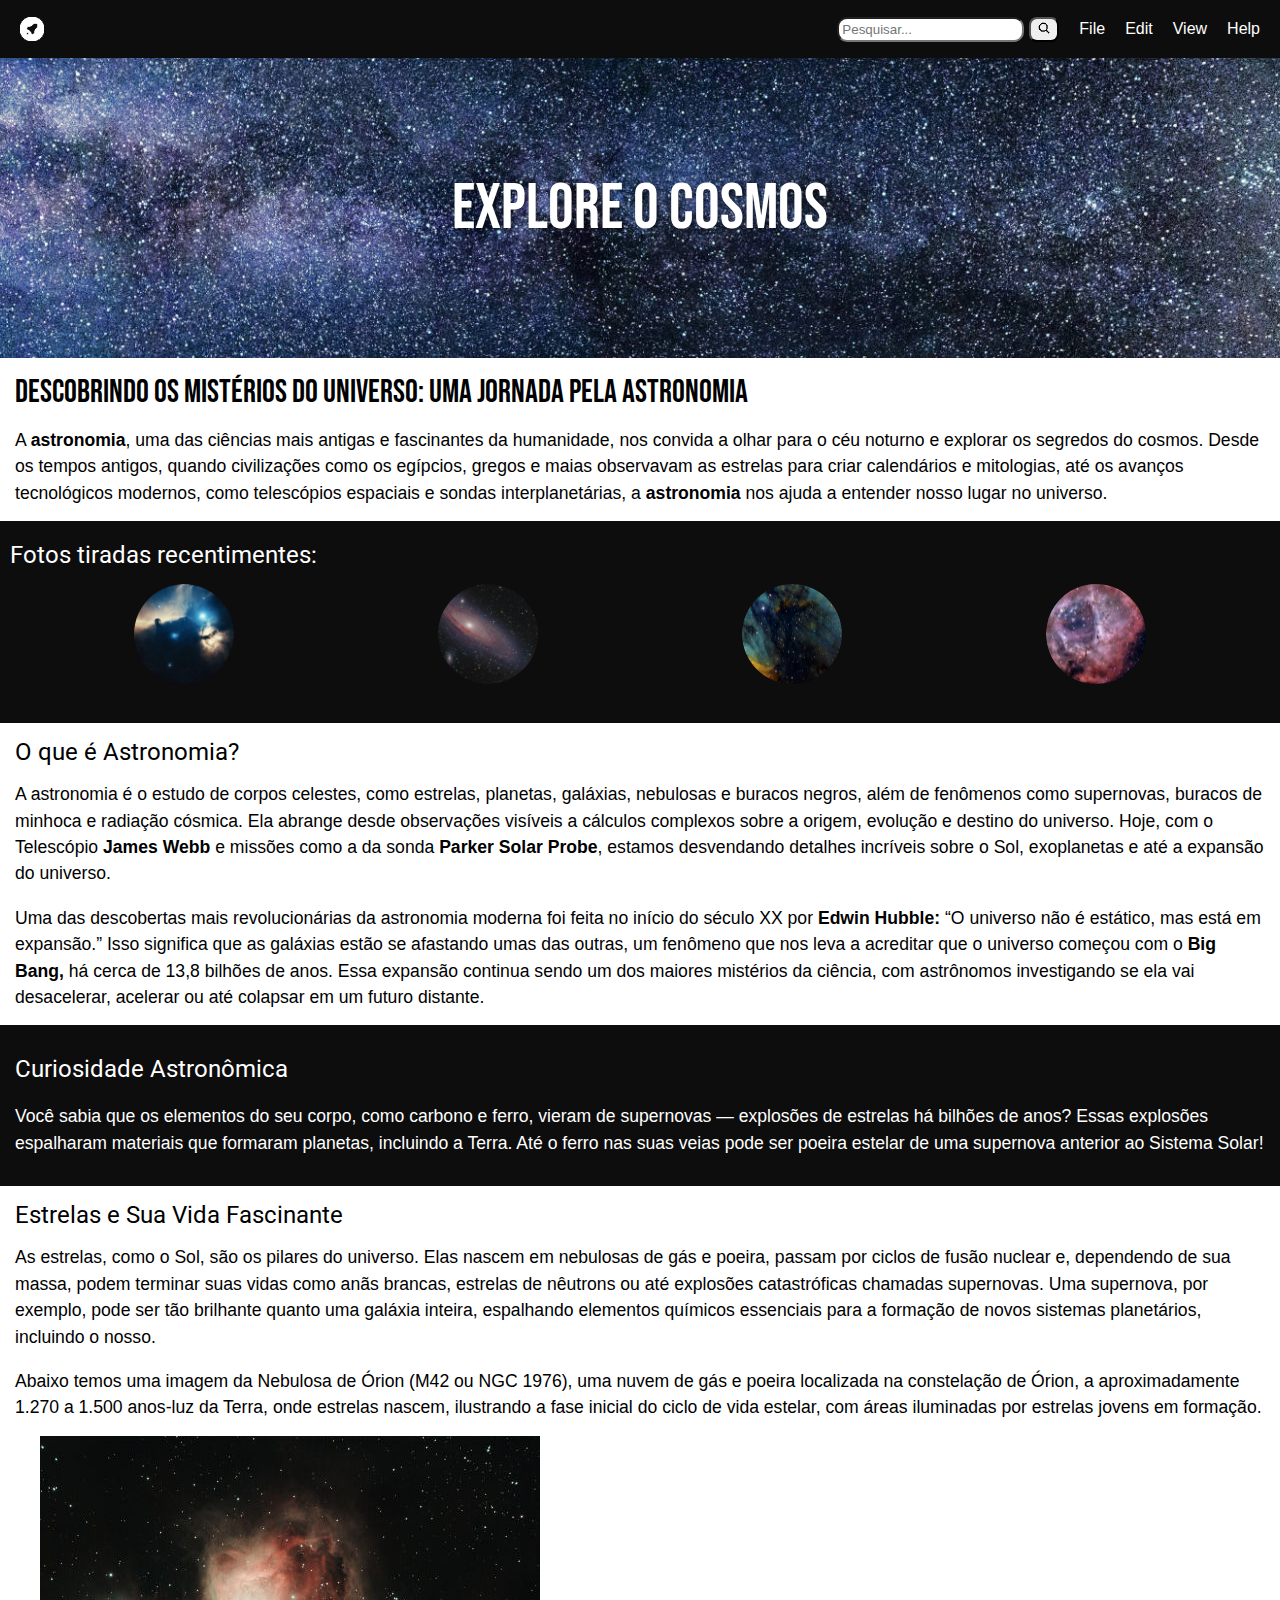
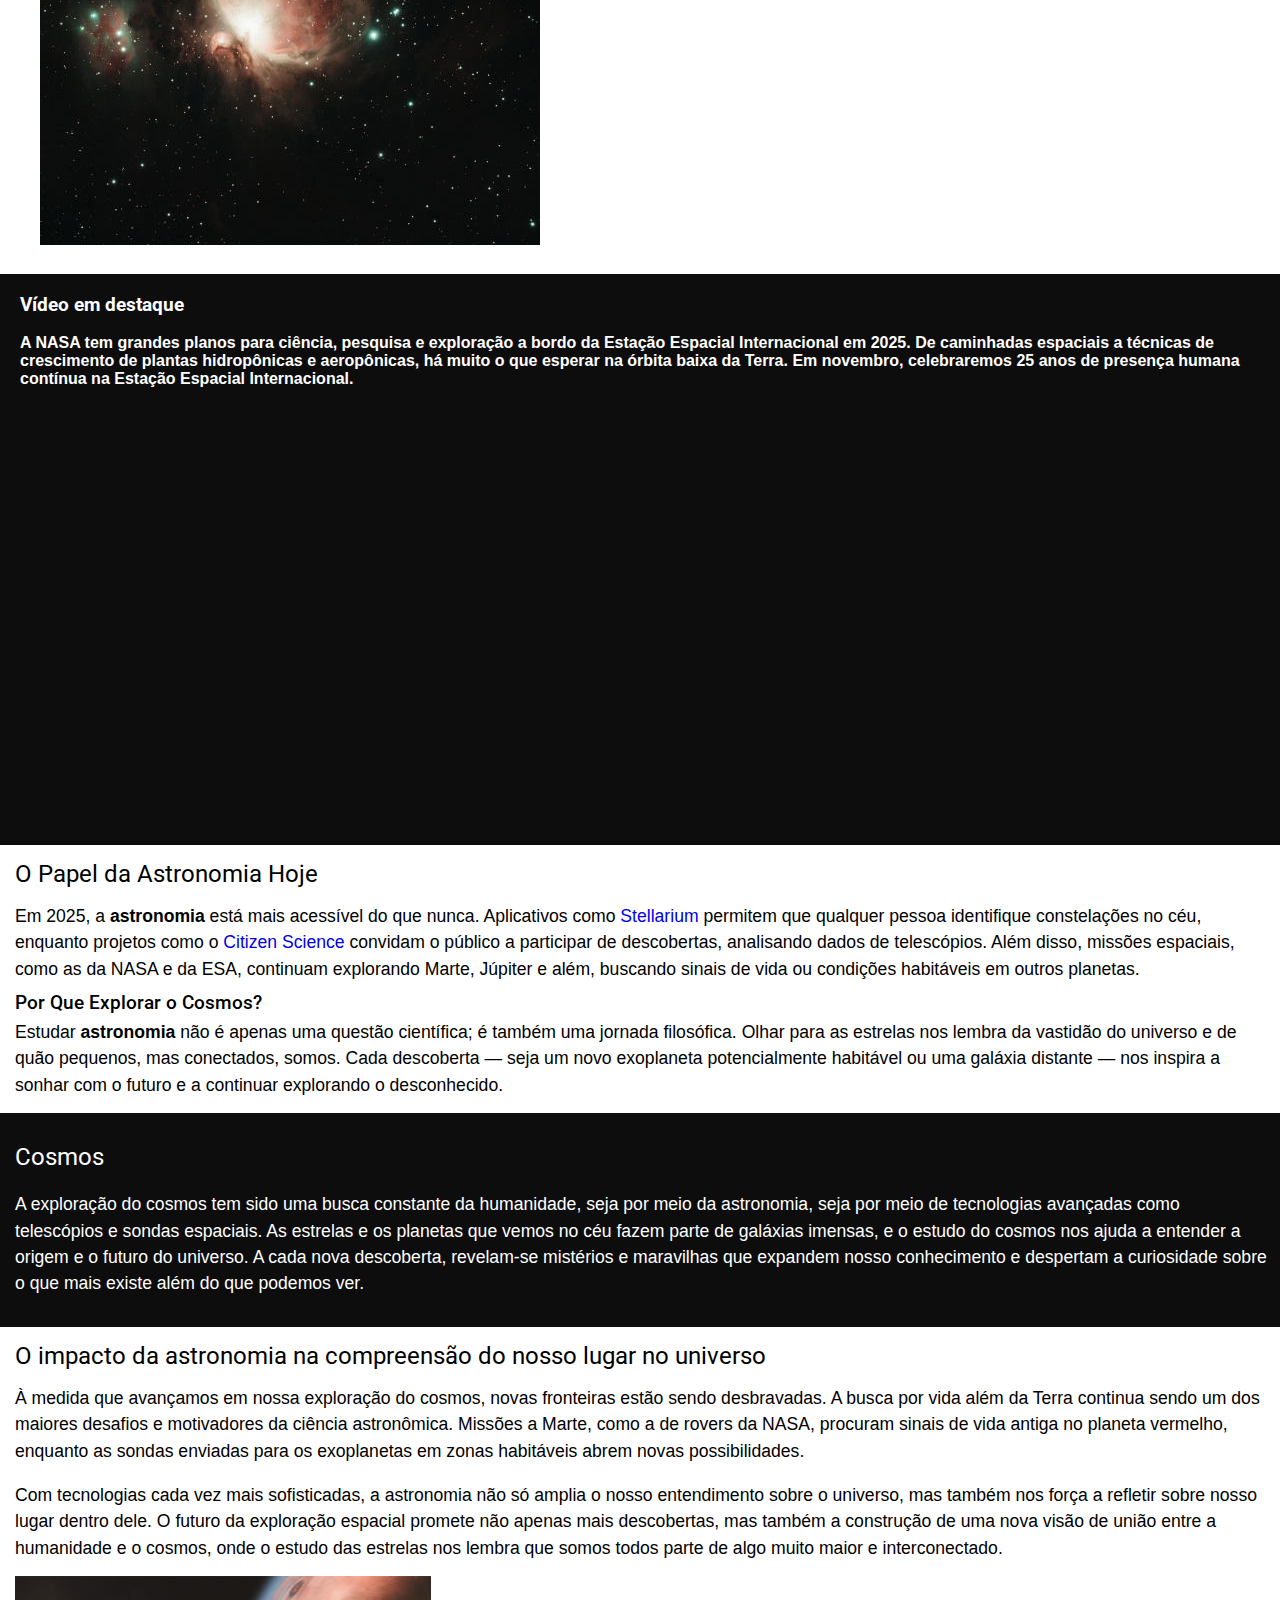
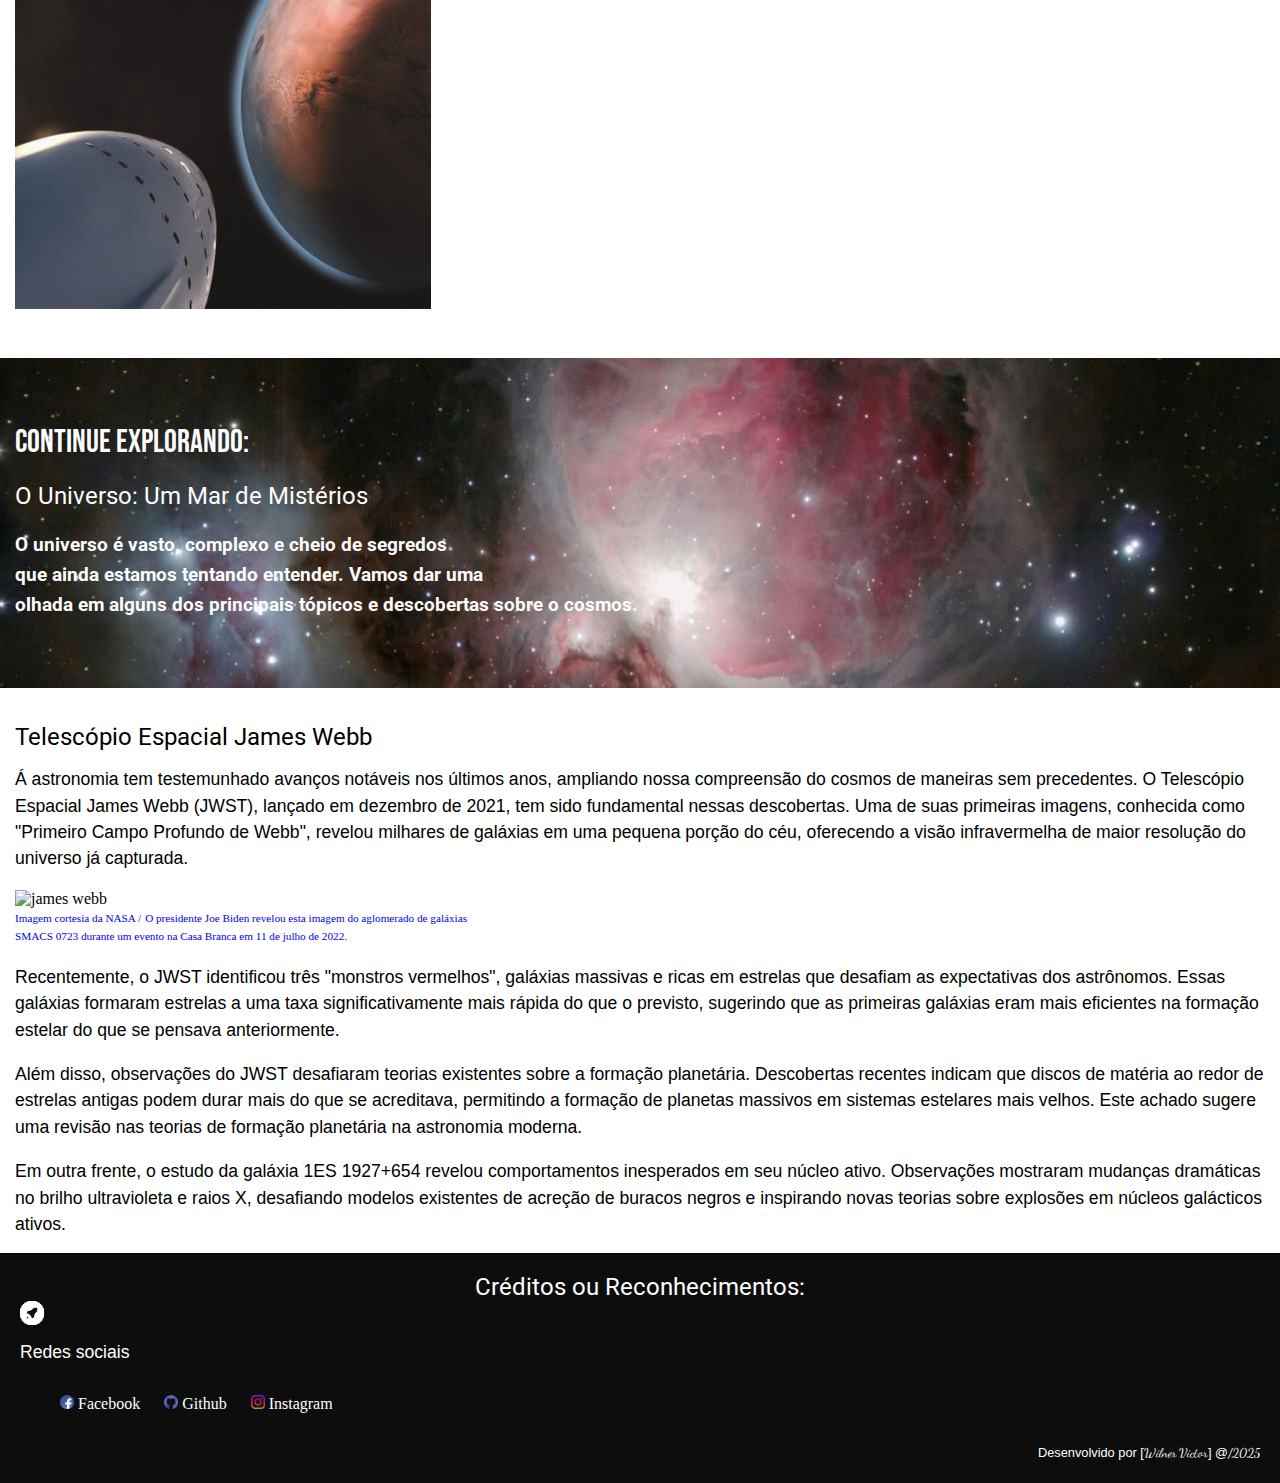
==== Cosmic-Spectra/index.html @ 5c3072c6 "Initial commit" ====
<!DOCTYPE html>
<html lang="pt-br">
<head>
    <meta charset="UTF-8">
    <meta name="viewport" content="width=device-width, initial-scale=1.0">
    <link rel="stylesheet" href="src/style.css">
    <link rel="shortcut icon" href="src/imagem/favicon.ico" type="image/x-icon">
    <title>Cosmic Spectra</title>
</head>
<body>
    <header>
        <nav> 
                <img src="src/imagem/iconer.png" alt="logo" width="24px">
                <div class="nav-items">
                    <input type="text" name="text1" id="text1" placeholder="Pesquisar..."> <button type="button" id="botao1"><img src="src/imagem/lupa.png" alt="Pesquisar" width="12px"></button>
                    <a class="aa1" href="#">File</a>
                    <a class="aa2" href="#">Edit</a>
                    <a class="aa3" href="#">View</a>
                    <a class="aa5" href="#">Help</a>
                </div>
            
        </nav>
    </header>
    <main>
       <div class="hero">
        <h1>Explore o Cosmos</h1>
       </div>
        <section>
            <article class="artigo1">
                <h1>Descobrindo os Mistérios do Universo: Uma Jornada pela Astronomia</h1>
                <p>A <strong><span title="Ciência que estuda os corpos celestes e os fenômenos do Universo">astronomia</span></strong>, uma das ciências mais antigas e fascinantes da humanidade, nos convida a olhar para o céu noturno e explorar os segredos do cosmos. Desde os tempos antigos, quando civilizações como os egípcios, gregos e maias observavam as estrelas para criar calendários e mitologias, até os avanços tecnológicos modernos, como telescópios espaciais e sondas interplanetárias, a <strong><span title="Ciência que estuda os corpos celestes e os fenômenos do Universo">astronomia</span></strong> nos ajuda a entender nosso lugar no universo.</p>
            </article>
        </section>
        <div class="container">
            <h2>Fotos tiradas recentimentes:</h2>
            <div id="b1"><p>IC 434</p></div>
            <div id="b2"><p>M31</p></div>
            <div id="b3"><p>M42</p></div>
            <div id="b4"><p>NGC2237</p></div>
        </div>
        <section>
            <article class="artigo2">
                <h2>O que é Astronomia?</h2>
                <p>A astronomia é o estudo de corpos celestes, como estrelas, planetas, galáxias, nebulosas e buracos negros, além de fenômenos como supernovas, buracos de minhoca e radiação cósmica. Ela abrange desde observações visíveis a cálculos complexos sobre a origem, evolução e destino do universo. Hoje, com o Telescópio <strong><span title="Telescópio espacial desenvolvido em conjunto pela NASA, a ESA e a CSA">James Webb</span></strong> e missões como a da sonda <strong><span title="É uma sonda espacial desenvolvida pela NASA cujo objetivo é orbitar o Sol, passando através de sua corona.">Parker Solar Probe</span></strong>, estamos desvendando detalhes incríveis sobre o Sol, exoplanetas e até a expansão do universo.</p> <br>
                <p>Uma das descobertas mais revolucionárias da astronomia moderna foi feita no início do século XX por <strong><span title="Edwin Powell Hubble foi um astrônomo norte-americano.">Edwin Hubble:</span> </strong><q>O universo não é estático, mas está em expansão.</q> Isso significa que as galáxias estão se afastando umas das outras, um fenômeno que nos leva a acreditar que o universo começou com o<strong> <span title="Teoria que explica a origem do Universo a partir da expansão de uma partícula muito quente e densa.">Big Bang,</span></strong> há cerca de 13,8 bilhões de anos. Essa expansão continua sendo um dos maiores mistérios da ciência, com astrônomos investigando se ela vai desacelerar, acelerar ou até colapsar em um futuro distante.</p>
            </article>
        </section>
        <aside>
            <h2>Curiosidade Astronômica</h2>
            <p>Você sabia que os elementos do seu corpo, como carbono e ferro, vieram de supernovas — explosões de estrelas há bilhões de anos? Essas explosões espalharam materiais que formaram planetas, incluindo a Terra. Até o ferro nas suas veias pode ser poeira estelar de uma supernova anterior ao Sistema Solar!</p>
        </aside>
        <section>
            <article class="artigo3">
               <h2>Estrelas e Sua Vida Fascinante</h2>
               <p>As estrelas, como o Sol, são os pilares do universo. Elas nascem em nebulosas de gás e poeira, passam por ciclos de fusão nuclear e, dependendo de sua massa, podem terminar suas vidas como anãs brancas, estrelas de nêutrons ou até explosões catastróficas chamadas supernovas. Uma supernova, por exemplo, pode ser tão brilhante quanto uma galáxia inteira, espalhando elementos químicos essenciais para a formação de novos sistemas planetários, incluindo o nosso.</p> <br>
               <p>Abaixo temos uma imagem da Nebulosa de Órion (M42 ou NGC 1976), uma nuvem de gás e poeira localizada na constelação de Órion, a aproximadamente 1.270 a 1.500 anos-luz da Terra, onde estrelas nascem, ilustrando a fase inicial do ciclo de vida estelar, com áreas iluminadas por estrelas jovens em formação.</p>
            </article>
        </section>
            <picture>
                <source media="(max-width:1080px)" srcset="src/imagem/nebulosa300m42.jpg">
                <img id="m42" onmouseenter="entrou1()" onmouseout="saiu1()" src="src/imagem/nebulosa500m42.jpg" alt="M42">
            </picture>
        <div id="container1">
            <h3>Vídeo em destaque</h3> <br>
            <h4>A NASA tem grandes planos para ciência, pesquisa e exploração a bordo da Estação Espacial Internacional em 2025. De caminhadas espaciais a técnicas de crescimento de plantas hidropônicas e aeropônicas, há muito o que esperar na órbita baixa da Terra. Em novembro, celebraremos 25 anos de presença humana contínua na Estação Espacial Internacional.</h4> <br>
            <iframe width="100%" height="415" src="https://www.youtube.com/embed/WGIpI4Eh8VI?si=bRJ4K1_Tmjzm4R0h" title="YouTube video player" frameborder="0" allow="accelerometer; autoplay; clipboard-write; encrypted-media; gyroscope; picture-in-picture; web-share" referrerpolicy="strict-origin-when-cross-origin" allowfullscreen></iframe>
        </div>
        <section>
             <article class="artigo4">
                <h2>O Papel da Astronomia Hoje</h2>
                <p>Em 2025, a <strong><span title="Ciência que estuda os corpos celestes e os fenômenos do Universo">astronomia</span></strong> está mais acessível do que nunca. Aplicativos como <a href="https://play.google.com/store/apps/details?id=com.noctuasoftware.stellarium_free&pcampaignid=web_share" target="_blank" rel="noopener noreferrer">Stellarium</a> permitem que qualquer pessoa identifique constelações no céu, enquanto projetos como o <a href="https://play.google.com/store/apps/details?id=nz.co.niwa.citizenscience&pcampaignid=web_share" target="_blank" rel="noopener noreferrer">Citizen Science</a> convidam o público a participar de descobertas, analisando dados de telescópios. Além disso, missões espaciais, como as da NASA e da ESA, continuam explorando Marte, Júpiter e além, buscando sinais de vida ou condições habitáveis em outros planetas.</p>
                <h3 >Por Que Explorar o Cosmos?</h3>
                <p>Estudar <strong><span title="Ciência que estuda os corpos celestes e os fenômenos do Universo">astronomia</span></strong> não é apenas uma questão científica; é também uma jornada filosófica. Olhar para as estrelas nos lembra da vastidão do universo e de quão pequenos, mas conectados, somos. Cada descoberta — seja um novo exoplaneta potencialmente habitável ou uma galáxia distante — nos inspira a sonhar com o futuro e a continuar explorando o desconhecido.</p>
             </article>
        </section>
        <aside>
            <h2>Cosmos </h2>
            <p>A exploração do cosmos tem sido uma busca constante da humanidade, seja por meio da astronomia, seja por meio de tecnologias avançadas como telescópios e sondas espaciais. As estrelas e os planetas que vemos no céu fazem parte de galáxias imensas, e o estudo do cosmos nos ajuda a entender a origem e o futuro do universo. A cada nova descoberta, revelam-se mistérios e maravilhas que expandem nosso conhecimento e despertam a curiosidade sobre o que mais existe além do que podemos ver.</p>
        </aside>
        <section>
            <article class="artigo5">
                <h2>O impacto da astronomia na compreensão do nosso lugar no universo</h2>
                <p>À medida que avançamos em nossa exploração do cosmos, novas fronteiras estão sendo desbravadas. A busca por vida além da Terra continua sendo um dos maiores desafios e motivadores da ciência astronômica. Missões a Marte, como a de rovers da NASA, procuram sinais de vida antiga no planeta vermelho, enquanto as sondas enviadas para os exoplanetas em zonas habitáveis abrem novas possibilidades.</p> <br>
                <p>Com tecnologias cada vez mais sofisticadas, a astronomia não só amplia o nosso entendimento sobre o universo, mas também nos força a refletir sobre nosso lugar dentro dele. O futuro da exploração espacial promete não apenas mais descobertas, mas também a construção de uma nova visão de união entre a humanidade e o cosmos, onde o estudo das estrelas nos lembra que somos todos parte de algo muito maior e interconectado.</p>
            </article>
        </section>
        <img id="marte" onmouseenter="entrou()" onmouseout="saiu()" src="src/imagem/marte1.jpg" alt="marte"> 
        <div class="hero1">
            <h1>Continue explorando:</h1>
            <h2>O Universo: Um Mar de Mistérios</h2>
            <h3>O universo é vasto, complexo e cheio de segredos<br> que ainda estamos tentando entender. Vamos dar uma <br> olhada em alguns dos principais tópicos e descobertas sobre o cosmos.</h3>
           </div>
           <section>
             <article class="artigo6">
              <h2>Telescópio Espacial James Webb</h2>
              <p> Á astronomia tem testemunhado avanços notáveis nos últimos anos, ampliando nossa compreensão do cosmos de maneiras sem precedentes. O Telescópio Espacial James Webb (JWST), lançado em dezembro de 2021, tem sido fundamental nessas descobertas. Uma de suas primeiras imagens, conhecida como "Primeiro Campo Profundo de Webb", revelou milhares de galáxias em uma pequena porção do céu, oferecendo a visão infravermelha de maior resolução do universo já capturada.</p> <br>
             <img id="james" onmouseenter="entrou2()" onmouseout="saiu2()" src="https://www.nasa.gov/wp-content/uploads/2023/03/otis_to_iis-1.jpg" alt="james webb" width="500px" height="300px"> <br> 
             <a class="linasa" href="https://www.nasa.gov/image-article/james-webb-space-telescope-mirror-seen-full-bloom/" target="_blank" rel="noopener noreferrer" >Imagem cortesia da NASA /</a> <a class="linasa" href="https://www.nasa.gov/image-article/webbs-first-deep-field/" target="_blank" rel="noopener noreferrer">O presidente Joe Biden revelou esta imagem do aglomerado de galáxias <br> SMACS 0723 durante um evento na Casa Branca em 11 de julho de 2022.</a>

              <p id="pnasa">Recentemente, o JWST identificou três "monstros vermelhos", galáxias massivas e ricas em estrelas que desafiam as expectativas dos astrônomos. Essas galáxias formaram estrelas a uma taxa significativamente mais rápida do que o previsto, sugerindo que as primeiras galáxias eram mais eficientes na formação estelar do que se pensava anteriormente. </p> <br>

              <p>Além disso, observações do JWST desafiaram teorias existentes sobre a formação planetária. Descobertas recentes indicam que discos de matéria ao redor de estrelas antigas podem durar mais do que se acreditava, permitindo a formação de planetas massivos em sistemas estelares mais velhos. Este achado sugere uma revisão nas teorias de formação planetária na astronomia moderna. 
            </p> <br>

            <p>Em outra frente, o estudo da galáxia 1ES 1927+654 revelou comportamentos inesperados em seu núcleo ativo. Observações mostraram mudanças dramáticas no brilho ultravioleta e raios X, desafiando modelos existentes de acreção de buracos negros e inspirando novas teorias sobre explosões em núcleos galácticos ativos.</p>
             </article>
           </section>
           
    </main>
    <footer>
        <h2 id="creditos">Créditos ou Reconhecimentos:</h2>
        <img src="src/imagem/iconer.png" alt="logo" width="24px">
             
            <p>Redes sociais</p>
            <div class="social-media">
                <a class="aa6" href="https://www.facebook.com/wilner.victor.3" target="_blank" rel="noopener noreferrer"><img src="src/imagem/facebook.png" width="14px"> Facebook</a>
                <a class="aa7" href="https://github.com/wilnervictor" target="_blank" rel="noopener noreferrer"><img src="src/imagem/github.png" width="14px"> Github</a>
                <a class="aa8" href="https://www.instagram.com/wilner.victor.3/?utm_source=qr&igsh=ZGF5OTBsaWVhOGdj#" target="_blank" rel="noopener noreferrer"><img src="src/imagem/instagram.png" width="14px"> Instagram</a>
            </div>
            <p class="wilner">Desenvolvido por [<span class="wilner1">Wilner Victor</span>] @<span class="wilner1">/2025</span></p>
        
    </footer>
    <script src="src/logica.js"></script>
</body>
</html>
---- Cosmic-Spectra/src/style.css ----
@charset "utf-8";
@import url('https://fonts.googleapis.com/css2?family=Bebas+Neue&display=swap');
@import url('https://fonts.googleapis.com/css2?family=Roboto:ital,wght@0,100..900;1,100..900&display=swap');
@import url('https://fonts.googleapis.com/css2?family=Dancing+Script:wght@400..700&display=swap');
*{
    margin: 0px;
}
:root{
    --cor1: #0D0D0D;
    --cor2: #141A26;    
    --cor3: #2E3D59;
    --cor4: #8679D9;
    --cor5: #5833A6;


    --fonte-padrao: Arial, Verdana, Helvetica, sans-serif;
    --fonte-destaque: "Bebas Neue", serif;
    --fonte-secudaria: "Roboto", serif;
    --fonte-nome: "Dancing Script", cursive;
}
nav{
    background-color:var(--cor1);
    padding: 10px;
    display: flex;
    align-items: center;
    font-family: var(--fonte-padrao);
    
}
.nav-items {
    display: flex;
    align-items: center;
    margin-left: auto; /* Move os itens para a esquerda */

}
.nav-items > a{
    color: white;
    padding: 10px;
    text-decoration: none;
}
#text1{
    border-radius: 10px;
    padding: 3px;
    margin-right: 5px;
}
#botao1{
    border-radius: 8px;
    margin-right: 10px;
    padding: 3px;
    width: 30px;
}
#text1:hover{
    background-color: #c9c7c7;
}
#botao1:hover{
    background-color: #c9c7c7;
}
.aa1:hover, .aa2:hover, .aa3:hover, .aa5:hover{
    color: #c9c7c7;
    
}
nav > img{
  margin-left: 10px;
}
h1{
    font-family: var(--fonte-destaque);
    font-weight: 400;
    font-style: normal;
    font-size: 2em;
}
h2{
    font-family: var(--fonte-secudaria);
    font-optical-sizing: auto;
    font-weight: 400;
    font-style: normal;
    font-variation-settings:
    "wdth" 100;
}
h3{
    font-family: var(--fonte-secudaria);
    font-weight: 700;
}
h4{
    font-family: var(--fonte-padrao);
}
p{
    font-family: var(--fonte-padrao);
    font-weight: 400;
    font-style: normal;
    font-size: 1.1em;
    line-height: 1.5em;
}
section{
    padding: 15px;
}
abbr{
    text-decoration: none;
    
}
.hero{
    background-image: url(imagem/2img1280.jpg);
    background-size: cover;
    background-position: center;
    height: 300px;
    display: flex;
    justify-content: center;
    align-items: center;
    color: white;
    font-family: var(--fonte-destaque);
    font-size: 2em;
    text-shadow: 2px 2px 4px rgba(0,0,0,0.5);
    
}
.artigo1 > h1{
margin-bottom: 15px;
}
.container{
    background-color: var(--cor1);
    padding: 20px 10px;
    color: white;
    text-align: center;
}
.container > h2{
    text-align: left;
}

#b1, #b2, #b3, #b4{
    background-color: var(--cor1);
    width: 100px;
    height: 100px;
    display: inline-block;
    margin: 15px 100px;
    border-radius: 50%;
   position: relative;
}
div > p {
    display: none;
    position: absolute;
    top: 50%;
    left: 50%;
    transform: translate(-50%, -50%);
    color: white;
    
}
div:hover > p{
    display: block;
   
}
#b1:hover, #b2:hover, #b3:hover, #b4:hover{
    transform: scale(1.1);
    
}
#b1:hover img, #b2:hover img, #b3:hover img, #b4:hover img{
    filter: blur(10px);
}
#b1{
    transition: transform 0.5s;
    background-image: url(imagem/Nebulosa\ cabeça\ de\ cavalo.png);
    background-size: cover;
    background-position: center;
    justify-content: center;
    align-items: center;
    object-fit: cover;
    
}
#b2{
    transition: transform 0.5s;
    background-image: url(imagem/Andromeda1.png);
    background-size: cover;
    background-position: center;
    justify-content: center;
    align-items: center;
    object-fit: cover;
    
}
#b3{
    transition: transform 0.5s;
    background-image: url(imagem/1Messier\ 42.png);
    background-size: cover;
    background-position: center;
    justify-content: center;
    align-items: center;
    object-fit: cover;
    
}
#b4{
    transition: transform 0.5s;
    background-image: url(imagem/NGC\ 2237.png);
    background-size: cover;
    background-position: center;
    justify-content: center;
    align-items: center;
    object-fit: cover;
    
}
.artigo2 > h2{
margin-bottom: 15px;
}
aside{
    background-color: var(--cor1);
    padding: 30px 10px;
    color: white;
}
aside > h2{
    margin-bottom: 20px;
    margin-left: 5px;
}
aside > p{
    margin-left: 5px;
}
.artigo3 > h2{
    margin-bottom: 15px;
}
#m42{
    margin-left: 40px;
    margin-bottom: 25px;
}

div#container1{
    background-color: var(--cor1);
    color: white;
    padding: 20px;

}
.artigo4 > h2{
    margin-bottom: 15px;
}
.artigo4 > h3 {
    font-weight: 500;
    margin-top: 10px;
    margin-bottom: 5px;
}
.artigo4 a {
    text-decoration: none;
}
a:hover {
    text-decoration: underline;
}
footer{
    background-color: var(--cor1);
    color: white;
    padding: 20px;
}
footer p{
    margin-top: 10px;
}
footer div {
  margin: 30px;
}
.social-media a{
    padding: 10px;
    text-decoration: none;
    color: white;
}
.aa6:hover, .aa7:hover, .aa8:hover{
    text-decoration: underline;
}
#creditos{
    text-align: center;
}
.wilner{
    text-align: right;
    font-size: 0.8em;
}
.wilner1{
    font-family: var(--fonte-nome);
}
.artigo5 > h2{
    margin-bottom: 15px;
}
#marte{
    margin-left: 15px;
    margin-bottom: 25px;
}
.hero1{
    background-image: url(imagem/nebulosa\ do\ coraçao.jpg);
    background-size: cover;
    background-position: center;
    height: 300px;
    color: rgb(253, 253, 253);
    padding: 15px;
    margin-top: 20px;
    margin-bottom: 20px;
}
.hero1 h1{
    margin-top: 50px;
}
.hero1 h2{
    margin-top: 20px;
}
.hero1 h3{
    margin-top: 20px;
    line-height: 30px;
}
.artigo6 > h2{
    margin-bottom: 15px;
}
.linasa{
   text-decoration: none;
   font-size: 0.7em;
}
#pnasa{
    margin-top: 20px;
}
@media (max-width: 700px){
    nav > a{
        padding: 3px;
    } 
    nav > img{
        margin-left: 0px;
        margin-right: 5px;
      }
    #botao1{
        margin-right: 3px;
        width: 30px;
    }
    .nav-items > a{
        padding: 3px;
    }
    #text1{
        width: 160px;
    }
    .hero{
        font-size: 1.5em;
        background-image: url(imagem/mmimg1280.jpg);
    }
    #b1, #b2, #b3, #b4{
        margin: 10px 60px;
    }
    #creditos{
        margin-bottom: 15px;
    }
    .social-media a{
        padding: 5px;
    }
    #marte{
        width: 300px;
    }
    .hero1 h1{
        margin-top: 10px;
    }
    #james{
    width: 350px;
    }
}
@media (max-width: 1245px){
    #b1, #b2, #b3, #b4{
        margin: 10px 60px;
    }
}
@media (max-width: 927px){
    #b1, #b2, #b3, #b4{
        margin: 10px 20px;
    }
    .hero1{
        background-image: url(imagem/nebulosa\ do\ coraçao4.jpg);
    }
}
@media (max-width: 585px){
    #b1, #b2, #b3, #b4{
        margin: 10px 5px;
    }
}
@media (max-width: 470px){
    #b1, #b2, #b3, #b4{
        margin: 10px 30px;
    }
}
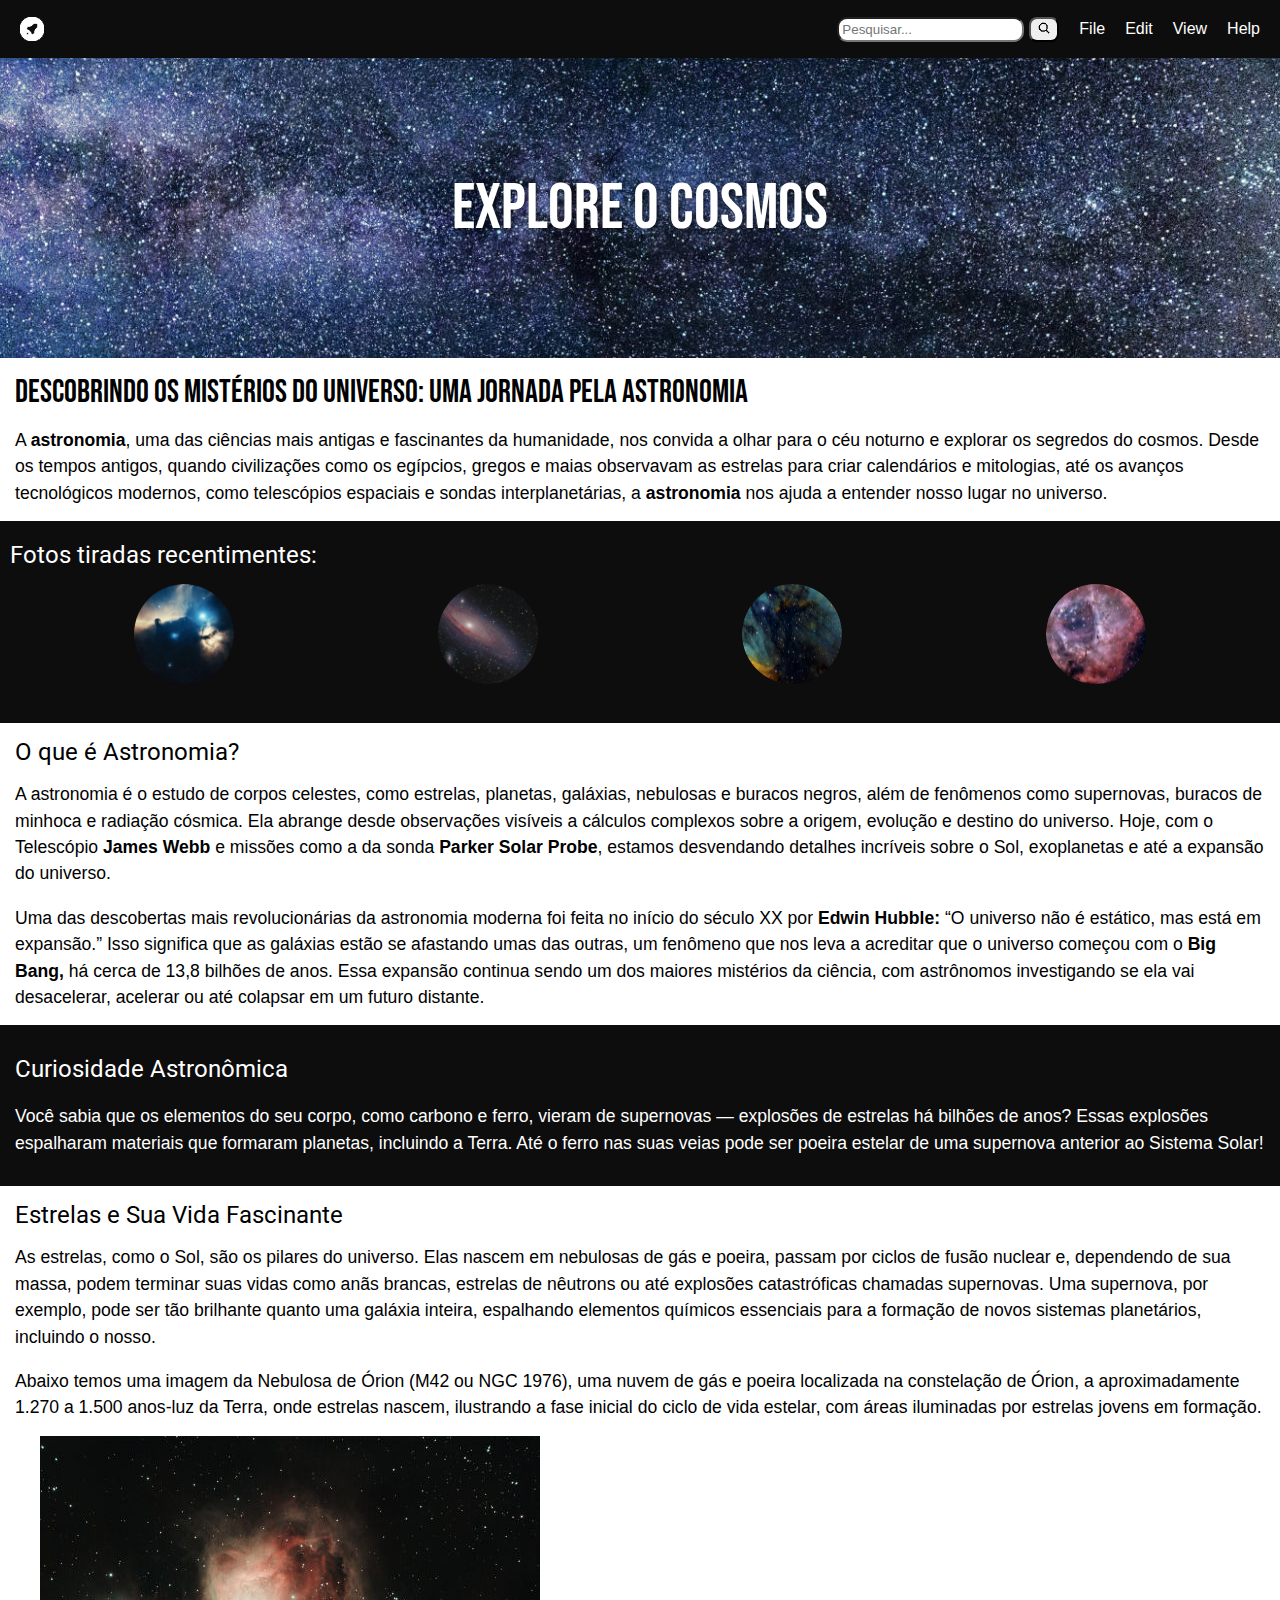
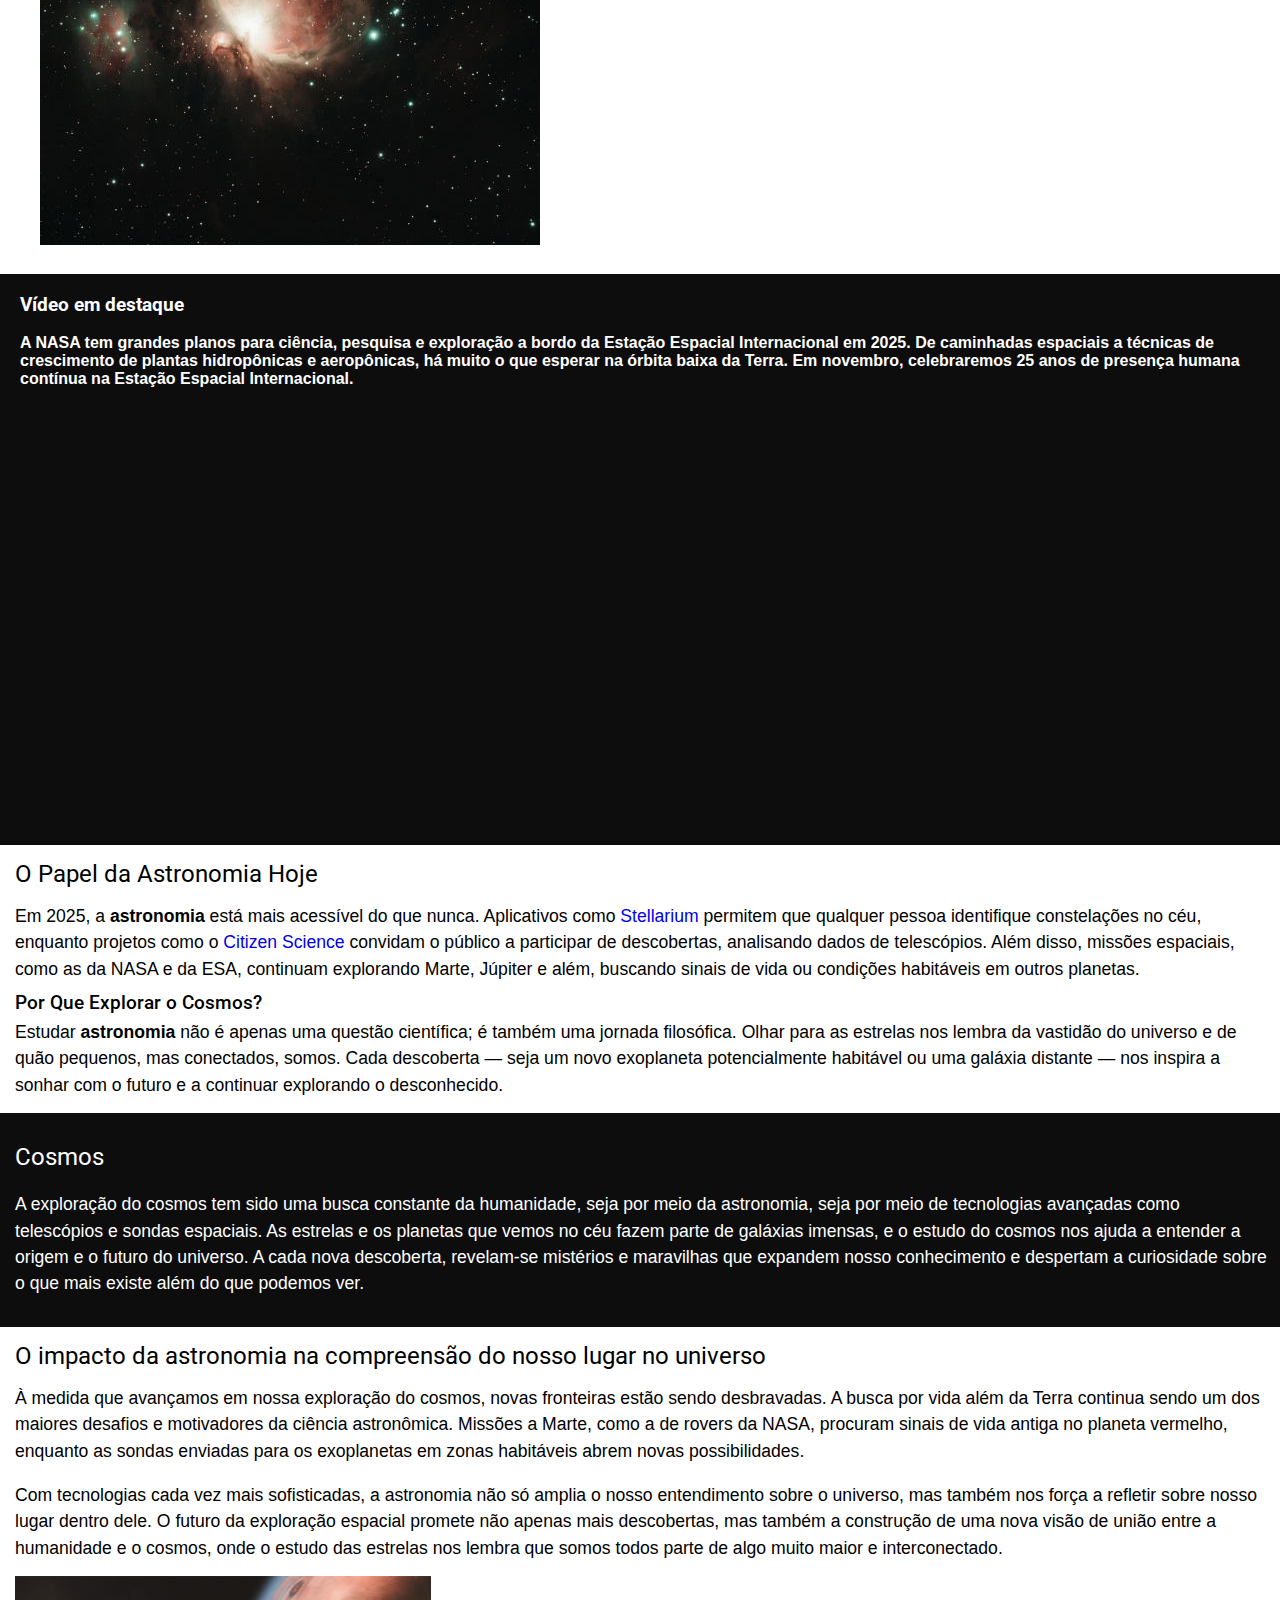
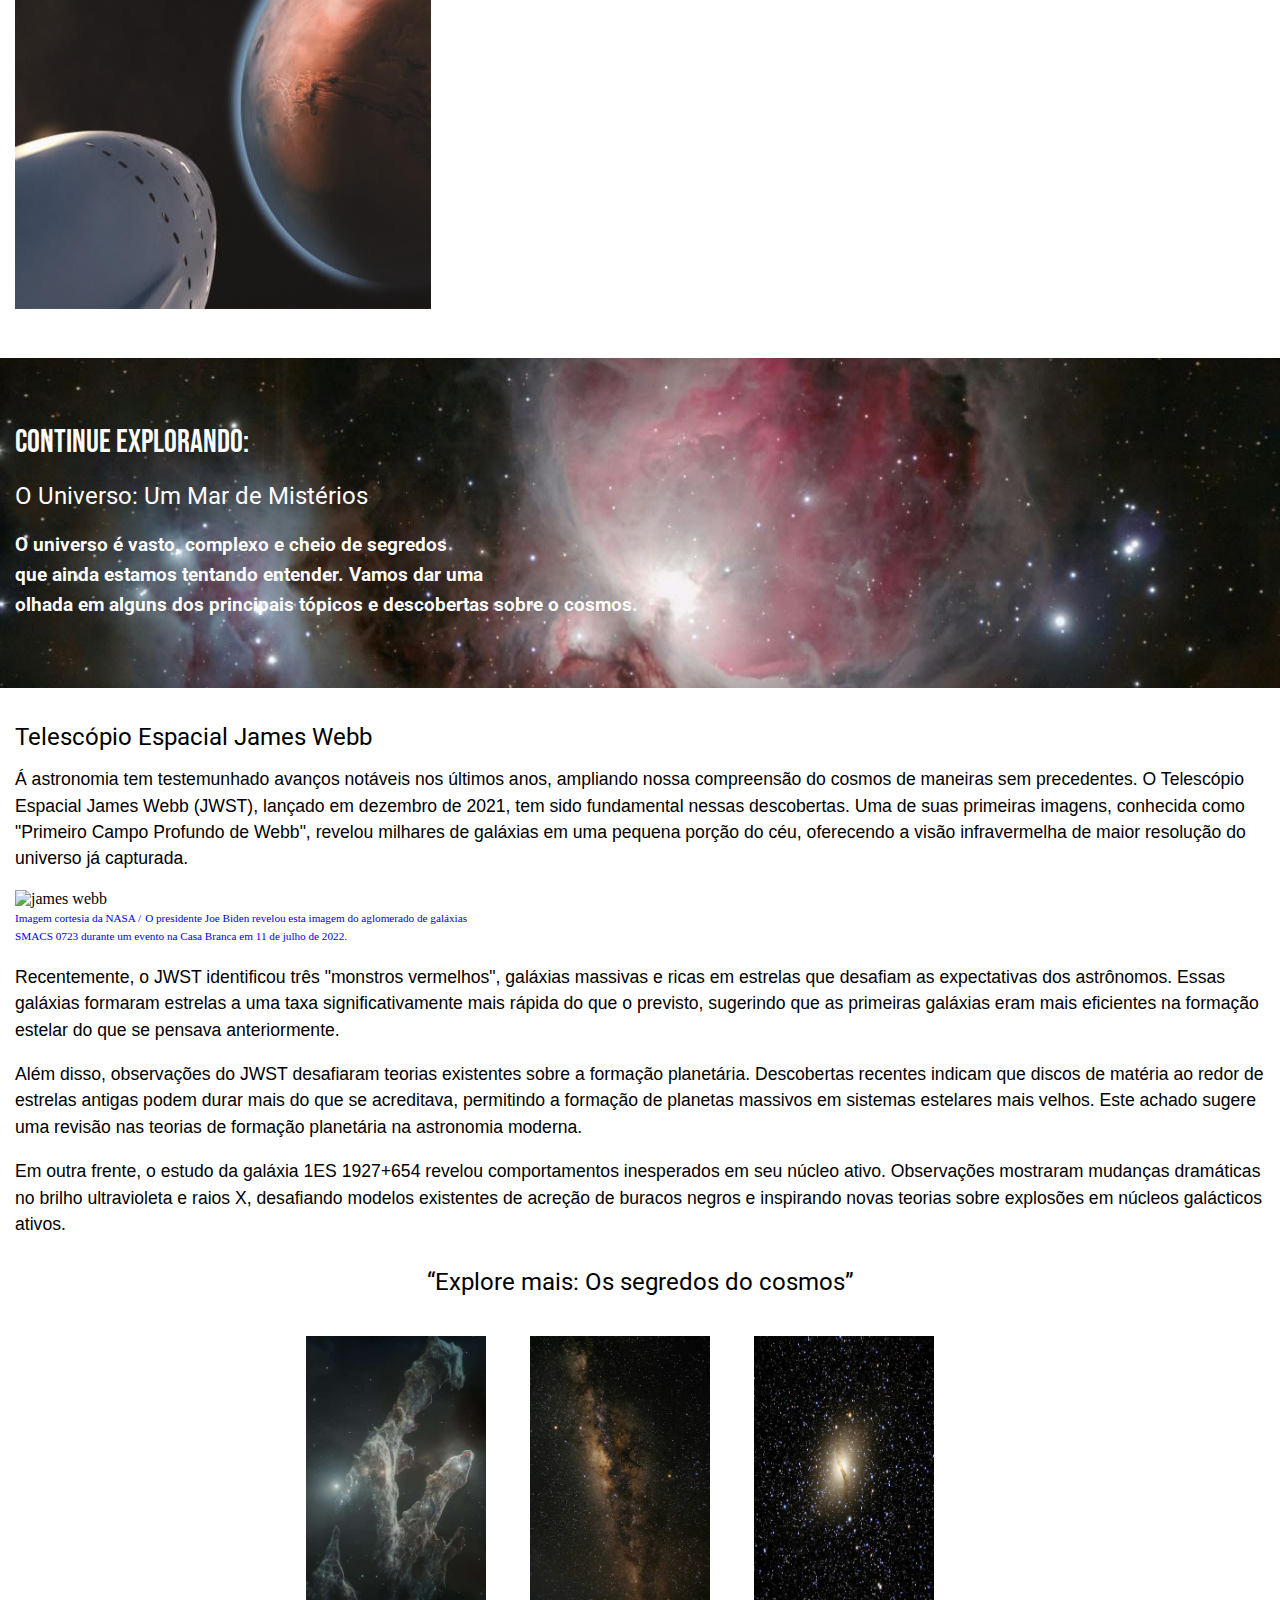
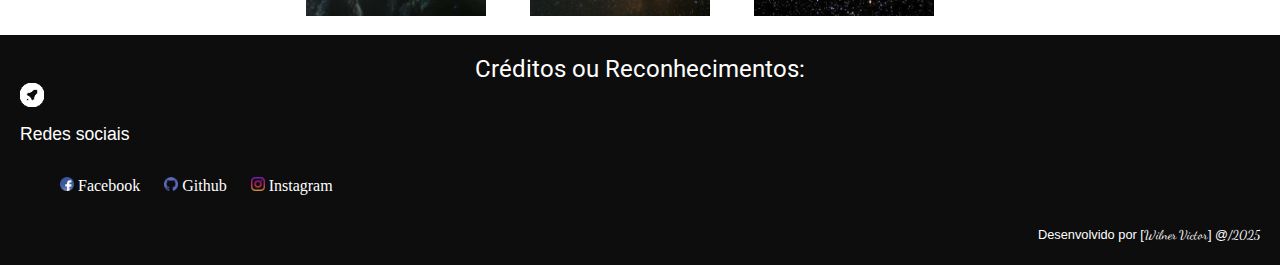
==== commit 7cd68d8a: "Atualização 1.0" ====
--- a/Cosmic-Spectra/index.html
+++ b/Cosmic-Spectra/index.html
@@ -1,125 +1,413 @@
 <!DOCTYPE html>
 <html lang="pt-br">
-<head>
-    <meta charset="UTF-8">
-    <meta name="viewport" content="width=device-width, initial-scale=1.0">
-    <link rel="stylesheet" href="src/style.css">
-    <link rel="shortcut icon" href="src/imagem/favicon.ico" type="image/x-icon">
+  <head>
+    <meta charset="UTF-8" />
+    <meta name="viewport" content="width=device-width, initial-scale=1.0" />
+    <link rel="stylesheet" href="src/style.css" />
+    <link
+      rel="shortcut icon"
+      href="src/imagem/favicon.ico"
+      type="image/x-icon"
+    />
     <title>Cosmic Spectra</title>
-</head>
-<body>
+  </head>
+  <body>
     <header>
-        <nav> 
-                <img src="src/imagem/iconer.png" alt="logo" width="24px">
-                <div class="nav-items">
-                    <input type="text" name="text1" id="text1" placeholder="Pesquisar..."> <button type="button" id="botao1"><img src="src/imagem/lupa.png" alt="Pesquisar" width="12px"></button>
-                    <a class="aa1" href="#">File</a>
-                    <a class="aa2" href="#">Edit</a>
-                    <a class="aa3" href="#">View</a>
-                    <a class="aa5" href="#">Help</a>
-                </div>
-            
-        </nav>
+      <nav>
+        <img src="src/imagem/iconer.png" alt="logo" width="24px" />
+        <div class="nav-items">
+          <input
+            type="text"
+            name="text1"
+            id="text1"
+            placeholder="Pesquisar..."
+          />
+          <button type="button" id="botao1">
+            <img src="src/imagem/lupa.png" alt="Pesquisar" width="12px" />
+          </button>
+          <a class="aa1" href="#">File</a>
+          <a class="aa2" href="#">Edit</a>
+          <a class="aa3" href="#">View</a>
+          <a class="aa5" href="#">Help</a>
+        </div>
+      </nav>
     </header>
     <main>
-       <div class="hero">
+      <div class="hero">
         <h1>Explore o Cosmos</h1>
-       </div>
-        <section>
-            <article class="artigo1">
-                <h1>Descobrindo os Mistérios do Universo: Uma Jornada pela Astronomia</h1>
-                <p>A <strong><span title="Ciência que estuda os corpos celestes e os fenômenos do Universo">astronomia</span></strong>, uma das ciências mais antigas e fascinantes da humanidade, nos convida a olhar para o céu noturno e explorar os segredos do cosmos. Desde os tempos antigos, quando civilizações como os egípcios, gregos e maias observavam as estrelas para criar calendários e mitologias, até os avanços tecnológicos modernos, como telescópios espaciais e sondas interplanetárias, a <strong><span title="Ciência que estuda os corpos celestes e os fenômenos do Universo">astronomia</span></strong> nos ajuda a entender nosso lugar no universo.</p>
-            </article>
-        </section>
-        <div class="container">
-            <h2>Fotos tiradas recentimentes:</h2>
-            <div id="b1"><p>IC 434</p></div>
-            <div id="b2"><p>M31</p></div>
-            <div id="b3"><p>M42</p></div>
-            <div id="b4"><p>NGC2237</p></div>
-        </div>
-        <section>
-            <article class="artigo2">
-                <h2>O que é Astronomia?</h2>
-                <p>A astronomia é o estudo de corpos celestes, como estrelas, planetas, galáxias, nebulosas e buracos negros, além de fenômenos como supernovas, buracos de minhoca e radiação cósmica. Ela abrange desde observações visíveis a cálculos complexos sobre a origem, evolução e destino do universo. Hoje, com o Telescópio <strong><span title="Telescópio espacial desenvolvido em conjunto pela NASA, a ESA e a CSA">James Webb</span></strong> e missões como a da sonda <strong><span title="É uma sonda espacial desenvolvida pela NASA cujo objetivo é orbitar o Sol, passando através de sua corona.">Parker Solar Probe</span></strong>, estamos desvendando detalhes incríveis sobre o Sol, exoplanetas e até a expansão do universo.</p> <br>
-                <p>Uma das descobertas mais revolucionárias da astronomia moderna foi feita no início do século XX por <strong><span title="Edwin Powell Hubble foi um astrônomo norte-americano.">Edwin Hubble:</span> </strong><q>O universo não é estático, mas está em expansão.</q> Isso significa que as galáxias estão se afastando umas das outras, um fenômeno que nos leva a acreditar que o universo começou com o<strong> <span title="Teoria que explica a origem do Universo a partir da expansão de uma partícula muito quente e densa.">Big Bang,</span></strong> há cerca de 13,8 bilhões de anos. Essa expansão continua sendo um dos maiores mistérios da ciência, com astrônomos investigando se ela vai desacelerar, acelerar ou até colapsar em um futuro distante.</p>
-            </article>
-        </section>
-        <aside>
-            <h2>Curiosidade Astronômica</h2>
-            <p>Você sabia que os elementos do seu corpo, como carbono e ferro, vieram de supernovas — explosões de estrelas há bilhões de anos? Essas explosões espalharam materiais que formaram planetas, incluindo a Terra. Até o ferro nas suas veias pode ser poeira estelar de uma supernova anterior ao Sistema Solar!</p>
-        </aside>
-        <section>
-            <article class="artigo3">
-               <h2>Estrelas e Sua Vida Fascinante</h2>
-               <p>As estrelas, como o Sol, são os pilares do universo. Elas nascem em nebulosas de gás e poeira, passam por ciclos de fusão nuclear e, dependendo de sua massa, podem terminar suas vidas como anãs brancas, estrelas de nêutrons ou até explosões catastróficas chamadas supernovas. Uma supernova, por exemplo, pode ser tão brilhante quanto uma galáxia inteira, espalhando elementos químicos essenciais para a formação de novos sistemas planetários, incluindo o nosso.</p> <br>
-               <p>Abaixo temos uma imagem da Nebulosa de Órion (M42 ou NGC 1976), uma nuvem de gás e poeira localizada na constelação de Órion, a aproximadamente 1.270 a 1.500 anos-luz da Terra, onde estrelas nascem, ilustrando a fase inicial do ciclo de vida estelar, com áreas iluminadas por estrelas jovens em formação.</p>
-            </article>
-        </section>
-            <picture>
-                <source media="(max-width:1080px)" srcset="src/imagem/nebulosa300m42.jpg">
-                <img id="m42" onmouseenter="entrou1()" onmouseout="saiu1()" src="src/imagem/nebulosa500m42.jpg" alt="M42">
-            </picture>
-        <div id="container1">
-            <h3>Vídeo em destaque</h3> <br>
-            <h4>A NASA tem grandes planos para ciência, pesquisa e exploração a bordo da Estação Espacial Internacional em 2025. De caminhadas espaciais a técnicas de crescimento de plantas hidropônicas e aeropônicas, há muito o que esperar na órbita baixa da Terra. Em novembro, celebraremos 25 anos de presença humana contínua na Estação Espacial Internacional.</h4> <br>
-            <iframe width="100%" height="415" src="https://www.youtube.com/embed/WGIpI4Eh8VI?si=bRJ4K1_Tmjzm4R0h" title="YouTube video player" frameborder="0" allow="accelerometer; autoplay; clipboard-write; encrypted-media; gyroscope; picture-in-picture; web-share" referrerpolicy="strict-origin-when-cross-origin" allowfullscreen></iframe>
-        </div>
-        <section>
-             <article class="artigo4">
-                <h2>O Papel da Astronomia Hoje</h2>
-                <p>Em 2025, a <strong><span title="Ciência que estuda os corpos celestes e os fenômenos do Universo">astronomia</span></strong> está mais acessível do que nunca. Aplicativos como <a href="https://play.google.com/store/apps/details?id=com.noctuasoftware.stellarium_free&pcampaignid=web_share" target="_blank" rel="noopener noreferrer">Stellarium</a> permitem que qualquer pessoa identifique constelações no céu, enquanto projetos como o <a href="https://play.google.com/store/apps/details?id=nz.co.niwa.citizenscience&pcampaignid=web_share" target="_blank" rel="noopener noreferrer">Citizen Science</a> convidam o público a participar de descobertas, analisando dados de telescópios. Além disso, missões espaciais, como as da NASA e da ESA, continuam explorando Marte, Júpiter e além, buscando sinais de vida ou condições habitáveis em outros planetas.</p>
-                <h3 >Por Que Explorar o Cosmos?</h3>
-                <p>Estudar <strong><span title="Ciência que estuda os corpos celestes e os fenômenos do Universo">astronomia</span></strong> não é apenas uma questão científica; é também uma jornada filosófica. Olhar para as estrelas nos lembra da vastidão do universo e de quão pequenos, mas conectados, somos. Cada descoberta — seja um novo exoplaneta potencialmente habitável ou uma galáxia distante — nos inspira a sonhar com o futuro e a continuar explorando o desconhecido.</p>
-             </article>
-        </section>
-        <aside>
-            <h2>Cosmos </h2>
-            <p>A exploração do cosmos tem sido uma busca constante da humanidade, seja por meio da astronomia, seja por meio de tecnologias avançadas como telescópios e sondas espaciais. As estrelas e os planetas que vemos no céu fazem parte de galáxias imensas, e o estudo do cosmos nos ajuda a entender a origem e o futuro do universo. A cada nova descoberta, revelam-se mistérios e maravilhas que expandem nosso conhecimento e despertam a curiosidade sobre o que mais existe além do que podemos ver.</p>
-        </aside>
-        <section>
-            <article class="artigo5">
-                <h2>O impacto da astronomia na compreensão do nosso lugar no universo</h2>
-                <p>À medida que avançamos em nossa exploração do cosmos, novas fronteiras estão sendo desbravadas. A busca por vida além da Terra continua sendo um dos maiores desafios e motivadores da ciência astronômica. Missões a Marte, como a de rovers da NASA, procuram sinais de vida antiga no planeta vermelho, enquanto as sondas enviadas para os exoplanetas em zonas habitáveis abrem novas possibilidades.</p> <br>
-                <p>Com tecnologias cada vez mais sofisticadas, a astronomia não só amplia o nosso entendimento sobre o universo, mas também nos força a refletir sobre nosso lugar dentro dele. O futuro da exploração espacial promete não apenas mais descobertas, mas também a construção de uma nova visão de união entre a humanidade e o cosmos, onde o estudo das estrelas nos lembra que somos todos parte de algo muito maior e interconectado.</p>
-            </article>
-        </section>
-        <img id="marte" onmouseenter="entrou()" onmouseout="saiu()" src="src/imagem/marte1.jpg" alt="marte"> 
-        <div class="hero1">
-            <h1>Continue explorando:</h1>
-            <h2>O Universo: Um Mar de Mistérios</h2>
-            <h3>O universo é vasto, complexo e cheio de segredos<br> que ainda estamos tentando entender. Vamos dar uma <br> olhada em alguns dos principais tópicos e descobertas sobre o cosmos.</h3>
-           </div>
-           <section>
-             <article class="artigo6">
-              <h2>Telescópio Espacial James Webb</h2>
-              <p> Á astronomia tem testemunhado avanços notáveis nos últimos anos, ampliando nossa compreensão do cosmos de maneiras sem precedentes. O Telescópio Espacial James Webb (JWST), lançado em dezembro de 2021, tem sido fundamental nessas descobertas. Uma de suas primeiras imagens, conhecida como "Primeiro Campo Profundo de Webb", revelou milhares de galáxias em uma pequena porção do céu, oferecendo a visão infravermelha de maior resolução do universo já capturada.</p> <br>
-             <img id="james" onmouseenter="entrou2()" onmouseout="saiu2()" src="https://www.nasa.gov/wp-content/uploads/2023/03/otis_to_iis-1.jpg" alt="james webb" width="500px" height="300px"> <br> 
-             <a class="linasa" href="https://www.nasa.gov/image-article/james-webb-space-telescope-mirror-seen-full-bloom/" target="_blank" rel="noopener noreferrer" >Imagem cortesia da NASA /</a> <a class="linasa" href="https://www.nasa.gov/image-article/webbs-first-deep-field/" target="_blank" rel="noopener noreferrer">O presidente Joe Biden revelou esta imagem do aglomerado de galáxias <br> SMACS 0723 durante um evento na Casa Branca em 11 de julho de 2022.</a>
+      </div>
+      <section>
+        <article class="artigo1">
+          <h1>
+            Descobrindo os Mistérios do Universo: Uma Jornada pela Astronomia
+          </h1>
+          <p>
+            A
+            <strong
+              ><span
+                title="Ciência que estuda os corpos celestes e os fenômenos do Universo"
+                >astronomia</span
+              ></strong
+            >, uma das ciências mais antigas e fascinantes da humanidade, nos
+            convida a olhar para o céu noturno e explorar os segredos do cosmos.
+            Desde os tempos antigos, quando civilizações como os egípcios,
+            gregos e maias observavam as estrelas para criar calendários e
+            mitologias, até os avanços tecnológicos modernos, como telescópios
+            espaciais e sondas interplanetárias, a
+            <strong
+              ><span
+                title="Ciência que estuda os corpos celestes e os fenômenos do Universo"
+                >astronomia</span
+              ></strong
+            >
+            nos ajuda a entender nosso lugar no universo.
+          </p>
+        </article>
+      </section>
+      <div class="container">
+        <h2>Fotos tiradas recentimentes:</h2>
+        <div id="b1"><p>IC 434</p></div>
+        <div id="b2"><p>M31</p></div>
+        <div id="b3"><p>M42</p></div>
+        <div id="b4"><p>NGC2237</p></div>
+      </div>
+      <section>
+        <article class="artigo2">
+          <h2>O que é Astronomia?</h2>
+          <p>
+            A astronomia é o estudo de corpos celestes, como estrelas, planetas,
+            galáxias, nebulosas e buracos negros, além de fenômenos como
+            supernovas, buracos de minhoca e radiação cósmica. Ela abrange desde
+            observações visíveis a cálculos complexos sobre a origem, evolução e
+            destino do universo. Hoje, com o Telescópio
+            <strong
+              ><span
+                title="Telescópio espacial desenvolvido em conjunto pela NASA, a ESA e a CSA"
+                >James Webb</span
+              ></strong
+            >
+            e missões como a da sonda
+            <strong
+              ><span
+                title="É uma sonda espacial desenvolvida pela NASA cujo objetivo é orbitar o Sol, passando através de sua corona."
+                >Parker Solar Probe</span
+              ></strong
+            >, estamos desvendando detalhes incríveis sobre o Sol, exoplanetas e
+            até a expansão do universo.
+          </p>
+          <br />
+          <p>
+            Uma das descobertas mais revolucionárias da astronomia moderna foi
+            feita no início do século XX por
+            <strong
+              ><span
+                title="Edwin Powell Hubble foi um astrônomo norte-americano."
+                >Edwin Hubble:</span
+              > </strong
+            ><q>O universo não é estático, mas está em expansão.</q> Isso
+            significa que as galáxias estão se afastando umas das outras, um
+            fenômeno que nos leva a acreditar que o universo começou com
+            o<strong>
+              <span
+                title="Teoria que explica a origem do Universo a partir da expansão de uma partícula muito quente e densa."
+                >Big Bang,</span
+              ></strong
+            >
+            há cerca de 13,8 bilhões de anos. Essa expansão continua sendo um
+            dos maiores mistérios da ciência, com astrônomos investigando se ela
+            vai desacelerar, acelerar ou até colapsar em um futuro distante.
+          </p>
+        </article>
+      </section>
+      <aside>
+        <h2>Curiosidade Astronômica</h2>
+        <p>
+          Você sabia que os elementos do seu corpo, como carbono e ferro, vieram
+          de supernovas — explosões de estrelas há bilhões de anos? Essas
+          explosões espalharam materiais que formaram planetas, incluindo a
+          Terra. Até o ferro nas suas veias pode ser poeira estelar de uma
+          supernova anterior ao Sistema Solar!
+        </p>
+      </aside>
+      <section>
+        <article class="artigo3">
+          <h2>Estrelas e Sua Vida Fascinante</h2>
+          <p>
+            As estrelas, como o Sol, são os pilares do universo. Elas nascem em
+            nebulosas de gás e poeira, passam por ciclos de fusão nuclear e,
+            dependendo de sua massa, podem terminar suas vidas como anãs
+            brancas, estrelas de nêutrons ou até explosões catastróficas
+            chamadas supernovas. Uma supernova, por exemplo, pode ser tão
+            brilhante quanto uma galáxia inteira, espalhando elementos químicos
+            essenciais para a formação de novos sistemas planetários, incluindo
+            o nosso.
+          </p>
+          <br />
+          <p>
+            Abaixo temos uma imagem da Nebulosa de Órion (M42 ou NGC 1976), uma
+            nuvem de gás e poeira localizada na constelação de Órion, a
+            aproximadamente 1.270 a 1.500 anos-luz da Terra, onde estrelas
+            nascem, ilustrando a fase inicial do ciclo de vida estelar, com
+            áreas iluminadas por estrelas jovens em formação.
+          </p>
+        </article>
+      </section>
+      <picture>
+        <source
+          media="(max-width:1080px)"
+          srcset="src/imagem/nebulosa300m42.jpg"
+        />
+        <img
+          id="m42"
+          onmouseenter="entrou1()"
+          onmouseout="saiu1()"
+          src="src/imagem/nebulosa500m42.jpg"
+          alt="M42"
+        />
+      </picture>
+      <div id="container1">
+        <h3>Vídeo em destaque</h3>
+        <br />
+        <h4>
+          A NASA tem grandes planos para ciência, pesquisa e exploração a bordo
+          da Estação Espacial Internacional em 2025. De caminhadas espaciais a
+          técnicas de crescimento de plantas hidropônicas e aeropônicas, há
+          muito o que esperar na órbita baixa da Terra. Em novembro,
+          celebraremos 25 anos de presença humana contínua na Estação Espacial
+          Internacional.
+        </h4>
+        <br />
+        <iframe
+          width="100%"
+          height="415"
+          src="https://www.youtube.com/embed/WGIpI4Eh8VI?si=bRJ4K1_Tmjzm4R0h"
+          title="YouTube video player"
+          frameborder="0"
+          allow="accelerometer; autoplay; clipboard-write; encrypted-media; gyroscope; picture-in-picture; web-share"
+          referrerpolicy="strict-origin-when-cross-origin"
+          allowfullscreen
+        ></iframe>
+      </div>
+      <section>
+        <article class="artigo4">
+          <h2>O Papel da Astronomia Hoje</h2>
+          <p>
+            Em 2025, a
+            <strong
+              ><span
+                title="Ciência que estuda os corpos celestes e os fenômenos do Universo"
+                >astronomia</span
+              ></strong
+            >
+            está mais acessível do que nunca. Aplicativos como
+            <a
+              href="https://play.google.com/store/apps/details?id=com.noctuasoftware.stellarium_free&pcampaignid=web_share"
+              target="_blank"
+              rel="noopener noreferrer"
+              >Stellarium</a
+            >
+            permitem que qualquer pessoa identifique constelações no céu,
+            enquanto projetos como o
+            <a
+              href="https://play.google.com/store/apps/details?id=nz.co.niwa.citizenscience&pcampaignid=web_share"
+              target="_blank"
+              rel="noopener noreferrer"
+              >Citizen Science</a
+            >
+            convidam o público a participar de descobertas, analisando dados de
+            telescópios. Além disso, missões espaciais, como as da NASA e da
+            ESA, continuam explorando Marte, Júpiter e além, buscando sinais de
+            vida ou condições habitáveis em outros planetas.
+          </p>
+          <h3>Por Que Explorar o Cosmos?</h3>
+          <p>
+            Estudar
+            <strong
+              ><span
+                title="Ciência que estuda os corpos celestes e os fenômenos do Universo"
+                >astronomia</span
+              ></strong
+            >
+            não é apenas uma questão científica; é também uma jornada
+            filosófica. Olhar para as estrelas nos lembra da vastidão do
+            universo e de quão pequenos, mas conectados, somos. Cada descoberta
+            — seja um novo exoplaneta potencialmente habitável ou uma galáxia
+            distante — nos inspira a sonhar com o futuro e a continuar
+            explorando o desconhecido.
+          </p>
+        </article>
+      </section>
+      <aside>
+        <h2>Cosmos</h2>
+        <p>
+          A exploração do cosmos tem sido uma busca constante da humanidade,
+          seja por meio da astronomia, seja por meio de tecnologias avançadas
+          como telescópios e sondas espaciais. As estrelas e os planetas que
+          vemos no céu fazem parte de galáxias imensas, e o estudo do cosmos nos
+          ajuda a entender a origem e o futuro do universo. A cada nova
+          descoberta, revelam-se mistérios e maravilhas que expandem nosso
+          conhecimento e despertam a curiosidade sobre o que mais existe além do
+          que podemos ver.
+        </p>
+      </aside>
+      <section>
+        <article class="artigo5">
+          <h2>
+            O impacto da astronomia na compreensão do nosso lugar no universo
+          </h2>
+          <p>
+            À medida que avançamos em nossa exploração do cosmos, novas
+            fronteiras estão sendo desbravadas. A busca por vida além da Terra
+            continua sendo um dos maiores desafios e motivadores da ciência
+            astronômica. Missões a Marte, como a de rovers da NASA, procuram
+            sinais de vida antiga no planeta vermelho, enquanto as sondas
+            enviadas para os exoplanetas em zonas habitáveis abrem novas
+            possibilidades.
+          </p>
+          <br />
+          <p>
+            Com tecnologias cada vez mais sofisticadas, a astronomia não só
+            amplia o nosso entendimento sobre o universo, mas também nos força a
+            refletir sobre nosso lugar dentro dele. O futuro da exploração
+            espacial promete não apenas mais descobertas, mas também a
+            construção de uma nova visão de união entre a humanidade e o cosmos,
+            onde o estudo das estrelas nos lembra que somos todos parte de algo
+            muito maior e interconectado.
+          </p>
+        </article>
+      </section>
+      <img
+        id="marte"
+        onmouseenter="entrou()"
+        onmouseout="saiu()"
+        src="src/imagem/marte1.jpg"
+        alt="marte"
+      />
+      <div class="hero1">
+        <h1>Continue explorando:</h1>
+        <h2>O Universo: Um Mar de Mistérios</h2>
+        <h3>
+          O universo é vasto, complexo e cheio de segredos<br />
+          que ainda estamos tentando entender. Vamos dar uma <br />
+          olhada em alguns dos principais tópicos e descobertas sobre o cosmos.
+        </h3>
+      </div>
+      <section>
+        <article class="artigo6">
+          <h2>Telescópio Espacial James Webb</h2>
+          <p>
+            Á astronomia tem testemunhado avanços notáveis nos últimos anos,
+            ampliando nossa compreensão do cosmos de maneiras sem precedentes. O
+            Telescópio Espacial James Webb (JWST), lançado em dezembro de 2021,
+            tem sido fundamental nessas descobertas. Uma de suas primeiras
+            imagens, conhecida como "Primeiro Campo Profundo de Webb", revelou
+            milhares de galáxias em uma pequena porção do céu, oferecendo a
+            visão infravermelha de maior resolução do universo já capturada.
+          </p>
+          <br />
+          <img
+            id="james"
+            onmouseenter="entrou2()"
+            onmouseout="saiu2()"
+            src="https://www.nasa.gov/wp-content/uploads/2023/03/otis_to_iis-1.jpg"
+            alt="james webb"
+            width="500px"
+            height="300px"
+          />
+          <br />
+          <a
+            class="linasa"
+            href="https://www.nasa.gov/image-article/james-webb-space-telescope-mirror-seen-full-bloom/"
+            target="_blank"
+            rel="noopener noreferrer"
+            >Imagem cortesia da NASA /</a
+          >
+          <a
+            class="linasa"
+            href="https://www.nasa.gov/image-article/webbs-first-deep-field/"
+            target="_blank"
+            rel="noopener noreferrer"
+            >O presidente Joe Biden revelou esta imagem do aglomerado de
+            galáxias <br />
+            SMACS 0723 durante um evento na Casa Branca em 11 de julho de
+            2022.</a
+          >
 
-              <p id="pnasa">Recentemente, o JWST identificou três "monstros vermelhos", galáxias massivas e ricas em estrelas que desafiam as expectativas dos astrônomos. Essas galáxias formaram estrelas a uma taxa significativamente mais rápida do que o previsto, sugerindo que as primeiras galáxias eram mais eficientes na formação estelar do que se pensava anteriormente. </p> <br>
+          <p id="pnasa">
+            Recentemente, o JWST identificou três "monstros vermelhos", galáxias
+            massivas e ricas em estrelas que desafiam as expectativas dos
+            astrônomos. Essas galáxias formaram estrelas a uma taxa
+            significativamente mais rápida do que o previsto, sugerindo que as
+            primeiras galáxias eram mais eficientes na formação estelar do que
+            se pensava anteriormente.
+          </p>
+          <br />
 
-              <p>Além disso, observações do JWST desafiaram teorias existentes sobre a formação planetária. Descobertas recentes indicam que discos de matéria ao redor de estrelas antigas podem durar mais do que se acreditava, permitindo a formação de planetas massivos em sistemas estelares mais velhos. Este achado sugere uma revisão nas teorias de formação planetária na astronomia moderna. 
-            </p> <br>
+          <p>
+            Além disso, observações do JWST desafiaram teorias existentes sobre
+            a formação planetária. Descobertas recentes indicam que discos de
+            matéria ao redor de estrelas antigas podem durar mais do que se
+            acreditava, permitindo a formação de planetas massivos em sistemas
+            estelares mais velhos. Este achado sugere uma revisão nas teorias de
+            formação planetária na astronomia moderna.
+          </p>
+          <br />
 
-            <p>Em outra frente, o estudo da galáxia 1ES 1927+654 revelou comportamentos inesperados em seu núcleo ativo. Observações mostraram mudanças dramáticas no brilho ultravioleta e raios X, desafiando modelos existentes de acreção de buracos negros e inspirando novas teorias sobre explosões em núcleos galácticos ativos.</p>
-             </article>
-           </section>
-           
+          <p>
+            Em outra frente, o estudo da galáxia 1ES 1927+654 revelou
+            comportamentos inesperados em seu núcleo ativo. Observações
+            mostraram mudanças dramáticas no brilho ultravioleta e raios X,
+            desafiando modelos existentes de acreção de buracos negros e
+            inspirando novas teorias sobre explosões em núcleos galácticos
+            ativos.
+          </p>
+        </article>
+      </section>
+      <section>
+        <article class="artigo7">
+          <h2><q>Explore mais: Os segredos do cosmos</q></h2>
+          <div id="pilares"><h3>oi</h3></div>
+          <div id="via"><h3>oi</h3></div>
+          <div id="orion"><h3>oi</h3></div>
+        
+        </article>
+      </section>
     </main>
     <footer>
-        <h2 id="creditos">Créditos ou Reconhecimentos:</h2>
-        <img src="src/imagem/iconer.png" alt="logo" width="24px">
-             
-            <p>Redes sociais</p>
-            <div class="social-media">
-                <a class="aa6" href="https://www.facebook.com/wilner.victor.3" target="_blank" rel="noopener noreferrer"><img src="src/imagem/facebook.png" width="14px"> Facebook</a>
-                <a class="aa7" href="https://github.com/wilnervictor" target="_blank" rel="noopener noreferrer"><img src="src/imagem/github.png" width="14px"> Github</a>
-                <a class="aa8" href="https://www.instagram.com/wilner.victor.3/?utm_source=qr&igsh=ZGF5OTBsaWVhOGdj#" target="_blank" rel="noopener noreferrer"><img src="src/imagem/instagram.png" width="14px"> Instagram</a>
-            </div>
-            <p class="wilner">Desenvolvido por [<span class="wilner1">Wilner Victor</span>] @<span class="wilner1">/2025</span></p>
-        
+      <h2 id="creditos">Créditos ou Reconhecimentos:</h2>
+      <img src="src/imagem/iconer.png" alt="logo" width="24px" />
+
+      <p>Redes sociais</p>
+      <div class="social-media">
+        <a
+          class="aa6"
+          href="https://www.facebook.com/wilner.victor.3"
+          target="_blank"
+          rel="noopener noreferrer"
+          ><img src="src/imagem/facebook.png" width="14px" /> Facebook</a
+        >
+        <a
+          class="aa7"
+          href="https://github.com/wilnervictor"
+          target="_blank"
+          rel="noopener noreferrer"
+          ><img src="src/imagem/github.png" width="14px" /> Github</a
+        >
+        <a
+          class="aa8"
+          href="https://www.instagram.com/wilner.victor.3/?utm_source=qr&igsh=ZGF5OTBsaWVhOGdj#"
+          target="_blank"
+          rel="noopener noreferrer"
+          ><img src="src/imagem/instagram.png" width="14px" /> Instagram</a
+        >
+      </div>
+      <p class="wilner">
+        Desenvolvido por [<span class="wilner1">Wilner Victor</span>] @<span
+          class="wilner1"
+          >/2025</span
+        >
+      </p>
     </footer>
     <script src="src/logica.js"></script>
-</body>
-</html>+  </body>
+</html>
--- a/Cosmic-Spectra/src/style.css
+++ b/Cosmic-Spectra/src/style.css
@@ -1,368 +1,428 @@
 @charset "utf-8";
-@import url('https://fonts.googleapis.com/css2?family=Bebas+Neue&display=swap');
-@import url('https://fonts.googleapis.com/css2?family=Roboto:ital,wght@0,100..900;1,100..900&display=swap');
-@import url('https://fonts.googleapis.com/css2?family=Dancing+Script:wght@400..700&display=swap');
-*{
-    margin: 0px;
-}
-:root{
-    --cor1: #0D0D0D;
-    --cor2: #141A26;    
-    --cor3: #2E3D59;
-    --cor4: #8679D9;
-    --cor5: #5833A6;
+@import url("https://fonts.googleapis.com/css2?family=Bebas+Neue&display=swap");
+@import url("https://fonts.googleapis.com/css2?family=Roboto:ital,wght@0,100..900;1,100..900&display=swap");
+@import url("https://fonts.googleapis.com/css2?family=Dancing+Script:wght@400..700&display=swap");
+* {
+  margin: 0px;
+}
+:root {
+  --cor1: #0d0d0d;
+  --cor2: #141a26;
+  --cor3: #2e3d59;
+  --cor4: #8679d9;
+  --cor5: #5833a6;
 
+  --fonte-padrao: Arial, Verdana, Helvetica, sans-serif;
+  --fonte-destaque: "Bebas Neue", serif;
+  --fonte-secudaria: "Roboto", serif;
+  --fonte-nome: "Dancing Script", cursive;
+}
+nav {
+  background-color: var(--cor1);
+  padding: 10px;
+  display: flex;
+  align-items: center;
+  font-family: var(--fonte-padrao);
+}
+.nav-items {
+  display: flex;
+  align-items: center;
+  margin-left: auto; /* Move os itens para a esquerda */
+}
+.nav-items > a {
+  color: white;
+  padding: 10px;
+  text-decoration: none;
+}
+#text1 {
+  border-radius: 10px;
+  padding: 3px;
+  margin-right: 5px;
+}
+#botao1 {
+  border-radius: 8px;
+  margin-right: 10px;
+  padding: 3px;
+  width: 30px;
+}
+#text1:hover {
+  background-color: #c9c7c7;
+}
+#botao1:hover {
+  background-color: #c9c7c7;
+}
+.aa1:hover,
+.aa2:hover,
+.aa3:hover,
+.aa5:hover {
+  color: #c9c7c7;
+}
+nav > img {
+  margin-left: 10px;
+}
+h1 {
+  font-family: var(--fonte-destaque);
+  font-weight: 400;
+  font-style: normal;
+  font-size: 2em;
+}
+h2 {
+  font-family: var(--fonte-secudaria);
+  font-optical-sizing: auto;
+  font-weight: 400;
+  font-style: normal;
+  font-variation-settings: "wdth" 100;
+}
+h3 {
+  font-family: var(--fonte-secudaria);
+  font-weight: 700;
+}
+h4 {
+  font-family: var(--fonte-padrao);
+}
+p {
+  font-family: var(--fonte-padrao);
+  font-weight: 400;
+  font-style: normal;
+  font-size: 1.1em;
+  line-height: 1.5em;
+}
+section {
+  padding: 15px;
+}
+abbr {
+  text-decoration: none;
+}
+.hero {
+  background-image: url(imagem/2img1280.jpg);
+  background-size: cover;
+  background-position: center;
+  height: 300px;
+  display: flex;
+  justify-content: center;
+  align-items: center;
+  color: white;
+  font-family: var(--fonte-destaque);
+  font-size: 2em;
+  text-shadow: 2px 2px 4px rgba(0, 0, 0, 0.5);
+}
+.artigo1 > h1 {
+  margin-bottom: 15px;
+}
+.container {
+  background-color: var(--cor1);
+  padding: 20px 10px;
+  color: white;
+  text-align: center;
+}
+.container > h2 {
+  text-align: left;
+}
 
-    --fonte-padrao: Arial, Verdana, Helvetica, sans-serif;
-    --fonte-destaque: "Bebas Neue", serif;
-    --fonte-secudaria: "Roboto", serif;
-    --fonte-nome: "Dancing Script", cursive;
-}
-nav{
-    background-color:var(--cor1);
-    padding: 10px;
-    display: flex;
-    align-items: center;
-    font-family: var(--fonte-padrao);
-    
-}
-.nav-items {
-    display: flex;
-    align-items: center;
-    margin-left: auto; /* Move os itens para a esquerda */
+#b1,
+#b2,
+#b3,
+#b4 {
+  background-color: var(--cor1);
+  width: 100px;
+  height: 100px;
+  display: inline-block;
+  margin: 15px 100px;
+  border-radius: 50%;
+  position: relative;
+}
+div > p {
+  display: none;
+  position: absolute;
+  top: 50%;
+  left: 50%;
+  transform: translate(-50%, -50%);
+  color: white;
+}
+div:hover > p {
+  display: block;
+}
+#b1:hover,
+#b2:hover,
+#b3:hover,
+#b4:hover {
+  transform: scale(1.1);
+}
+#b1:hover img,
+#b2:hover img,
+#b3:hover img,
+#b4:hover img {
+  filter: blur(10px);
+}
+#b1 {
+  transition: transform 0.5s;
+  background-image: url(imagem/Nebulosa\ cabeça\ de\ cavalo.png);
+  background-size: cover;
+  background-position: center;
+  justify-content: center;
+  align-items: center;
+  object-fit: cover;
+}
+#b2 {
+  transition: transform 0.5s;
+  background-image: url(imagem/Andromeda1.png);
+  background-size: cover;
+  background-position: center;
+  justify-content: center;
+  align-items: center;
+  object-fit: cover;
+}
+#b3 {
+  transition: transform 0.5s;
+  background-image: url(imagem/1Messier\ 42.png);
+  background-size: cover;
+  background-position: center;
+  justify-content: center;
+  align-items: center;
+  object-fit: cover;
+}
+#b4 {
+  transition: transform 0.5s;
+  background-image: url(imagem/NGC\ 2237.png);
+  background-size: cover;
+  background-position: center;
+  justify-content: center;
+  align-items: center;
+  object-fit: cover;
+}
+.artigo2 > h2 {
+  margin-bottom: 15px;
+}
+aside {
+  background-color: var(--cor1);
+  padding: 30px 10px;
+  color: white;
+}
+aside > h2 {
+  margin-bottom: 20px;
+  margin-left: 5px;
+}
+aside > p {
+  margin-left: 5px;
+}
+.artigo3 > h2 {
+  margin-bottom: 15px;
+}
+#m42 {
+  margin-left: 40px;
+  margin-bottom: 25px;
+}
 
-}
-.nav-items > a{
-    color: white;
-    padding: 10px;
-    text-decoration: none;
-}
-#text1{
-    border-radius: 10px;
-    padding: 3px;
-    margin-right: 5px;
-}
-#botao1{
-    border-radius: 8px;
-    margin-right: 10px;
-    padding: 3px;
-    width: 30px;
-}
-#text1:hover{
-    background-color: #c9c7c7;
-}
-#botao1:hover{
-    background-color: #c9c7c7;
-}
-.aa1:hover, .aa2:hover, .aa3:hover, .aa5:hover{
-    color: #c9c7c7;
-    
-}
-nav > img{
-  margin-left: 10px;
-}
-h1{
-    font-family: var(--fonte-destaque);
-    font-weight: 400;
-    font-style: normal;
-    font-size: 2em;
-}
-h2{
-    font-family: var(--fonte-secudaria);
-    font-optical-sizing: auto;
-    font-weight: 400;
-    font-style: normal;
-    font-variation-settings:
-    "wdth" 100;
-}
-h3{
-    font-family: var(--fonte-secudaria);
-    font-weight: 700;
-}
-h4{
-    font-family: var(--fonte-padrao);
-}
-p{
-    font-family: var(--fonte-padrao);
-    font-weight: 400;
-    font-style: normal;
-    font-size: 1.1em;
-    line-height: 1.5em;
-}
-section{
-    padding: 15px;
-}
-abbr{
-    text-decoration: none;
-    
-}
-.hero{
-    background-image: url(imagem/2img1280.jpg);
-    background-size: cover;
-    background-position: center;
-    height: 300px;
-    display: flex;
-    justify-content: center;
-    align-items: center;
-    color: white;
-    font-family: var(--fonte-destaque);
-    font-size: 2em;
-    text-shadow: 2px 2px 4px rgba(0,0,0,0.5);
-    
-}
-.artigo1 > h1{
-margin-bottom: 15px;
-}
-.container{
-    background-color: var(--cor1);
-    padding: 20px 10px;
-    color: white;
-    text-align: center;
-}
-.container > h2{
-    text-align: left;
-}
-
-#b1, #b2, #b3, #b4{
-    background-color: var(--cor1);
-    width: 100px;
-    height: 100px;
-    display: inline-block;
-    margin: 15px 100px;
-    border-radius: 50%;
-   position: relative;
-}
-div > p {
-    display: none;
-    position: absolute;
-    top: 50%;
-    left: 50%;
-    transform: translate(-50%, -50%);
-    color: white;
-    
-}
-div:hover > p{
-    display: block;
-   
-}
-#b1:hover, #b2:hover, #b3:hover, #b4:hover{
-    transform: scale(1.1);
-    
-}
-#b1:hover img, #b2:hover img, #b3:hover img, #b4:hover img{
-    filter: blur(10px);
-}
-#b1{
-    transition: transform 0.5s;
-    background-image: url(imagem/Nebulosa\ cabeça\ de\ cavalo.png);
-    background-size: cover;
-    background-position: center;
-    justify-content: center;
-    align-items: center;
-    object-fit: cover;
-    
-}
-#b2{
-    transition: transform 0.5s;
-    background-image: url(imagem/Andromeda1.png);
-    background-size: cover;
-    background-position: center;
-    justify-content: center;
-    align-items: center;
-    object-fit: cover;
-    
-}
-#b3{
-    transition: transform 0.5s;
-    background-image: url(imagem/1Messier\ 42.png);
-    background-size: cover;
-    background-position: center;
-    justify-content: center;
-    align-items: center;
-    object-fit: cover;
-    
-}
-#b4{
-    transition: transform 0.5s;
-    background-image: url(imagem/NGC\ 2237.png);
-    background-size: cover;
-    background-position: center;
-    justify-content: center;
-    align-items: center;
-    object-fit: cover;
-    
-}
-.artigo2 > h2{
-margin-bottom: 15px;
-}
-aside{
-    background-color: var(--cor1);
-    padding: 30px 10px;
-    color: white;
-}
-aside > h2{
-    margin-bottom: 20px;
-    margin-left: 5px;
-}
-aside > p{
-    margin-left: 5px;
-}
-.artigo3 > h2{
-    margin-bottom: 15px;
-}
-#m42{
-    margin-left: 40px;
-    margin-bottom: 25px;
-}
-
-div#container1{
-    background-color: var(--cor1);
-    color: white;
-    padding: 20px;
-
-}
-.artigo4 > h2{
-    margin-bottom: 15px;
+div#container1 {
+  background-color: var(--cor1);
+  color: white;
+  padding: 20px;
+}
+.artigo4 > h2 {
+  margin-bottom: 15px;
 }
 .artigo4 > h3 {
-    font-weight: 500;
-    margin-top: 10px;
-    margin-bottom: 5px;
+  font-weight: 500;
+  margin-top: 10px;
+  margin-bottom: 5px;
 }
 .artigo4 a {
-    text-decoration: none;
+  text-decoration: none;
 }
 a:hover {
-    text-decoration: underline;
-}
-footer{
-    background-color: var(--cor1);
-    color: white;
-    padding: 20px;
-}
-footer p{
-    margin-top: 10px;
+  text-decoration: underline;
+}
+footer {
+  background-color: var(--cor1);
+  color: white;
+  padding: 20px;
+}
+footer p {
+  margin-top: 10px;
 }
 footer div {
   margin: 30px;
 }
-.social-media a{
-    padding: 10px;
-    text-decoration: none;
-    color: white;
-}
-.aa6:hover, .aa7:hover, .aa8:hover{
-    text-decoration: underline;
-}
-#creditos{
-    text-align: center;
-}
-.wilner{
-    text-align: right;
-    font-size: 0.8em;
-}
-.wilner1{
-    font-family: var(--fonte-nome);
-}
-.artigo5 > h2{
+.social-media a {
+  padding: 10px;
+  text-decoration: none;
+  color: white;
+}
+.aa6:hover,
+.aa7:hover,
+.aa8:hover {
+  text-decoration: underline;
+}
+#creditos {
+  text-align: center;
+}
+.wilner {
+  text-align: right;
+  font-size: 0.8em;
+}
+.wilner1 {
+  font-family: var(--fonte-nome);
+}
+.artigo5 > h2 {
+  margin-bottom: 15px;
+}
+#marte {
+  margin-left: 15px;
+  margin-bottom: 25px;
+}
+.hero1 {
+  background-image: url(imagem/nebulosa\ do\ coraçao.jpg);
+  background-size: cover;
+  background-position: center;
+  height: 300px;
+  color: rgb(253, 253, 253);
+  padding: 15px;
+  margin-top: 20px;
+  margin-bottom: 20px;
+}
+.hero1 h1 {
+  margin-top: 50px;
+}
+.hero1 h2 {
+  margin-top: 20px;
+}
+.hero1 h3 {
+  margin-top: 20px;
+  line-height: 30px;
+}
+.artigo6 > h2 {
+  margin-bottom: 15px;
+}
+.linasa {
+  text-decoration: none;
+  font-size: 0.7em;
+}
+#pnasa {
+  margin-top: 20px;
+}
+.artigo7 {
+  text-align: center;
+}
+.artigo7 > div {
+  margin-top: 40px;
+  display: inline-block;
+  margin-right: 40px;
+  position: relative;
+  height: 280px;
+  width: 180px;
+  background-size: cover;
+  background-position: center;
+  transition: 0.5s;
+}
+#pilares h3,
+#via h3,
+#orion h3{
+  display: none;
+  position: absolute;
+  top: 50%;
+  left: 50%;
+  transform: translate(-50%, -50%);
+  color: white;
+  font-size: 1.2em;
+  text-align: center;
+}
+#pilares:hover h3,
+#via:hover h3,
+#orion:hover h3{
+  display: block;
+}
+#pilares {
+  background-image: url(imagem/pilares\ da\ criaçao.jpg);
+}
+#via {
+  background-image: url(imagem/Via\ láctea.jpg);
+}
+#orion {
+  background-image: url(imagem/NGC\ 5128.jpg);
+}
+
+#pilares:hover,
+#via:hover,
+#orion:hover,
+#ngc:hover {
+  transform: scale(1.1);
+}
+@media (max-width: 700px) {
+  nav > a {
+    padding: 3px;
+  }
+  nav > img {
+    margin-left: 0px;
+    margin-right: 5px;
+  }
+  #botao1 {
+    margin-right: 3px;
+    width: 30px;
+  }
+  .nav-items > a {
+    padding: 3px;
+  }
+  #text1 {
+    width: 160px;
+  }
+  .hero {
+    font-size: 1.5em;
+    background-image: url(imagem/mmimg1280.jpg);
+  }
+  #b1,
+  #b2,
+  #b3,
+  #b4 {
+    margin: 10px 60px;
+  }
+  #creditos {
     margin-bottom: 15px;
-}
-#marte{
-    margin-left: 15px;
-    margin-bottom: 25px;
-}
-.hero1{
-    background-image: url(imagem/nebulosa\ do\ coraçao.jpg);
-    background-size: cover;
-    background-position: center;
-    height: 300px;
-    color: rgb(253, 253, 253);
-    padding: 15px;
-    margin-top: 20px;
-    margin-bottom: 20px;
-}
-.hero1 h1{
-    margin-top: 50px;
-}
-.hero1 h2{
-    margin-top: 20px;
-}
-.hero1 h3{
-    margin-top: 20px;
-    line-height: 30px;
-}
-.artigo6 > h2{
-    margin-bottom: 15px;
-}
-.linasa{
-   text-decoration: none;
-   font-size: 0.7em;
-}
-#pnasa{
-    margin-top: 20px;
-}
-@media (max-width: 700px){
-    nav > a{
-        padding: 3px;
-    } 
-    nav > img{
-        margin-left: 0px;
-        margin-right: 5px;
-      }
-    #botao1{
-        margin-right: 3px;
-        width: 30px;
-    }
-    .nav-items > a{
-        padding: 3px;
-    }
-    #text1{
-        width: 160px;
-    }
-    .hero{
-        font-size: 1.5em;
-        background-image: url(imagem/mmimg1280.jpg);
-    }
-    #b1, #b2, #b3, #b4{
-        margin: 10px 60px;
-    }
-    #creditos{
-        margin-bottom: 15px;
-    }
-    .social-media a{
-        padding: 5px;
-    }
-    #marte{
-        width: 300px;
-    }
-    .hero1 h1{
-        margin-top: 10px;
-    }
-    #james{
+  }
+  .social-media a {
+    padding: 5px;
+  }
+  #marte {
+    width: 300px;
+  }
+  .hero1 h1 {
+    margin-top: 10px;
+  }
+  #james {
     width: 350px;
-    }
-}
-@media (max-width: 1245px){
-    #b1, #b2, #b3, #b4{
-        margin: 10px 60px;
-    }
-}
-@media (max-width: 927px){
-    #b1, #b2, #b3, #b4{
-        margin: 10px 20px;
-    }
-    .hero1{
-        background-image: url(imagem/nebulosa\ do\ coraçao4.jpg);
-    }
-}
-@media (max-width: 585px){
-    #b1, #b2, #b3, #b4{
-        margin: 10px 5px;
-    }
-}
-@media (max-width: 470px){
-    #b1, #b2, #b3, #b4{
-        margin: 10px 30px;
-    }
-}
-
+  }
+}
+@media (max-width: 1245px) {
+  #b1,
+  #b2,
+  #b3,
+  #b4 {
+    margin: 10px 60px;
+  }
+}
+@media (max-width: 927px) {
+  #b1,
+  #b2,
+  #b3,
+  #b4 {
+    margin: 10px 20px;
+  }
+  .hero1 {
+    background-image: url(imagem/nebulosa\ do\ coraçao4.jpg);
+  }
+}
+@media (max-width: 585px) {
+  #b1,
+  #b2,
+  #b3,
+  #b4 {
+    margin: 10px 5px;
+  }
+}
+@media (max-width: 470px) {
+  #b1,
+  #b2,
+  #b3,
+  #b4 {
+    margin: 10px 30px;
+  }
+}
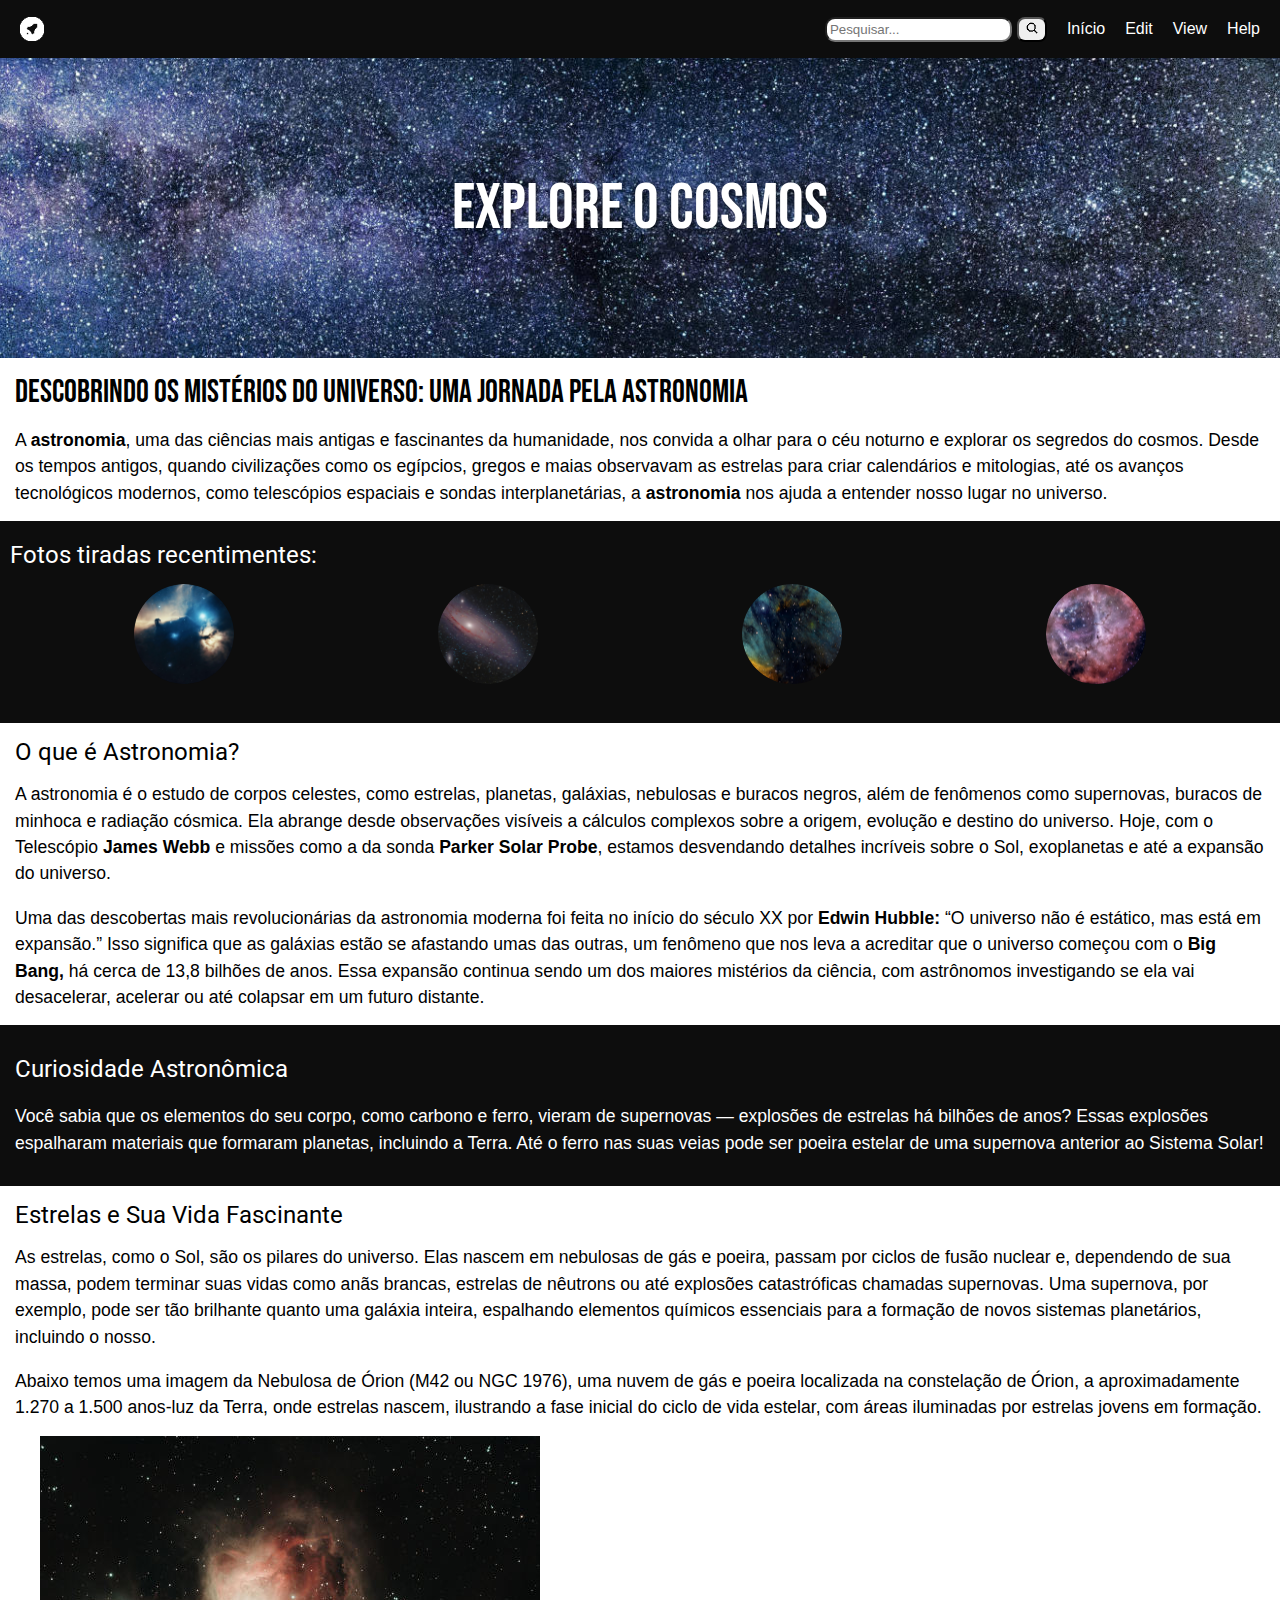
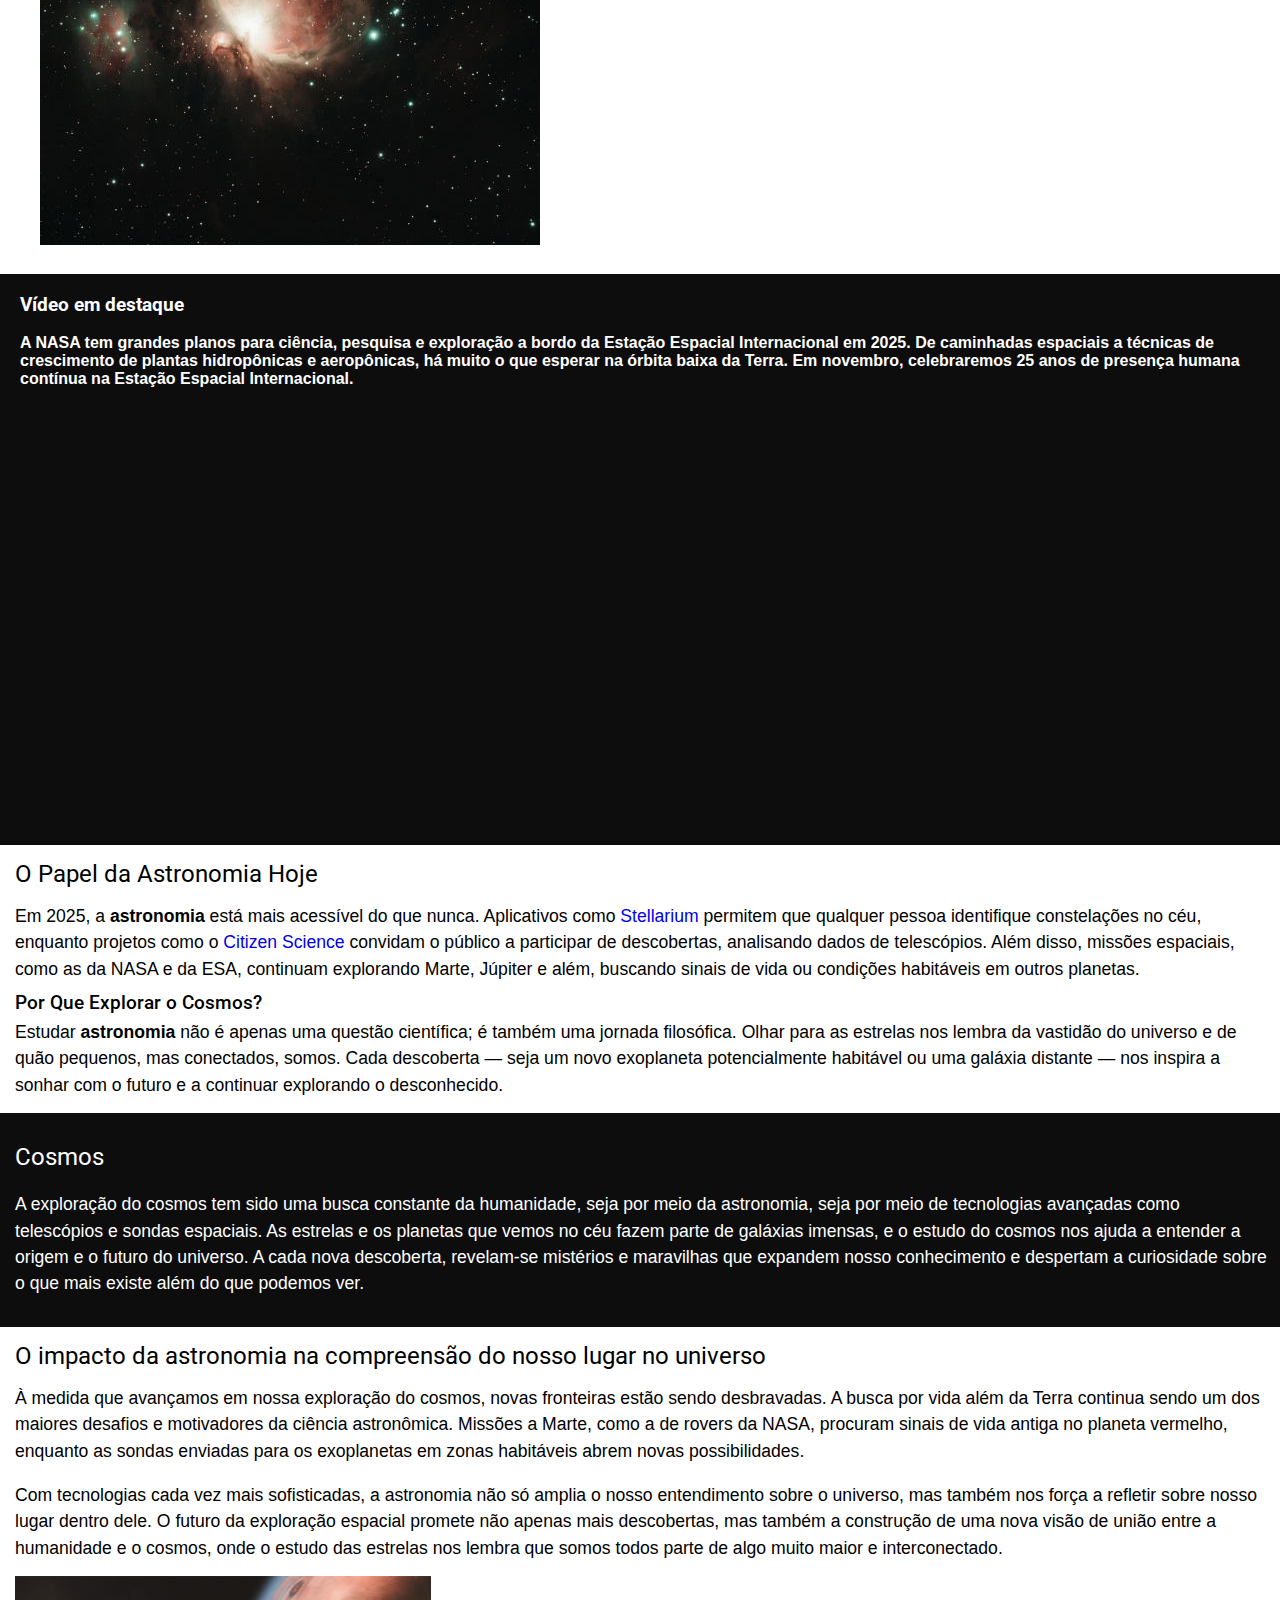
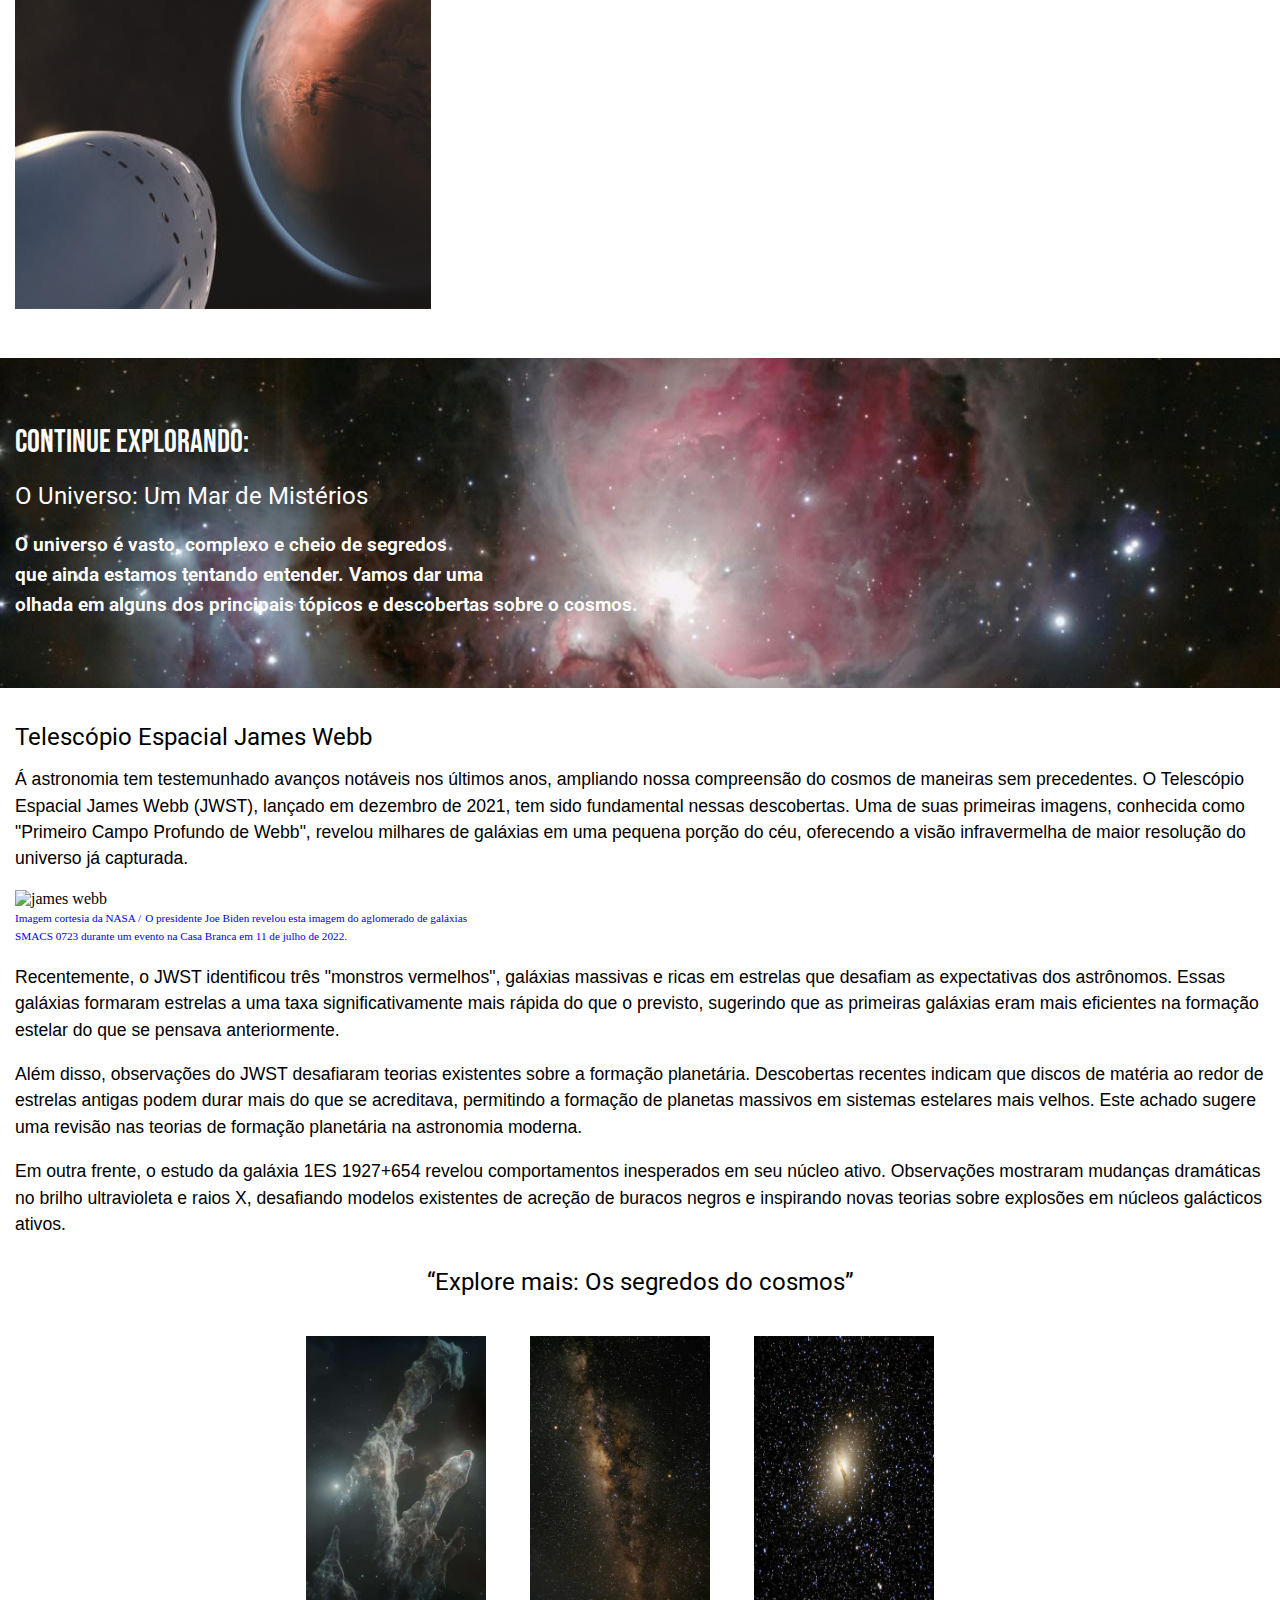
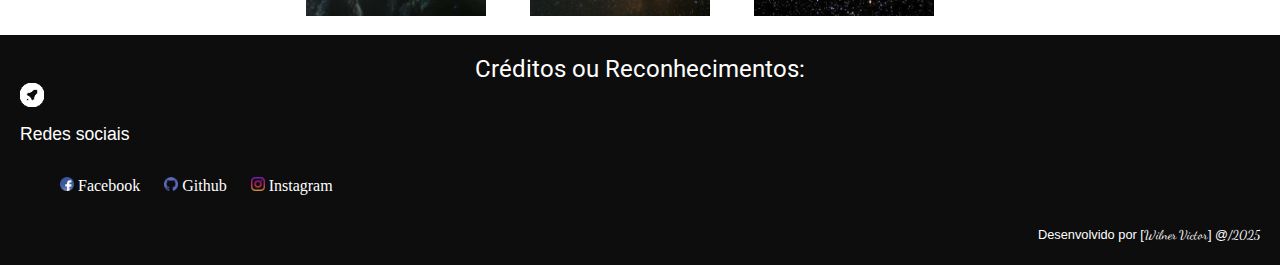
==== commit 8f8bc0b9: "Atualização 1.3" ====
--- a/Cosmic-Spectra/index.html
+++ b/Cosmic-Spectra/index.html
@@ -25,7 +25,7 @@
           <button type="button" id="botao1">
             <img src="src/imagem/lupa.png" alt="Pesquisar" width="12px" />
           </button>
-          <a class="aa1" href="#">File</a>
+          <a class="aa1" href="index.html">Início</a>
           <a class="aa2" href="#">Edit</a>
           <a class="aa3" href="#">View</a>
           <a class="aa5" href="#">Help</a>
@@ -366,9 +366,9 @@
       <section>
         <article class="artigo7">
           <h2><q>Explore mais: Os segredos do cosmos</q></h2>
-          <div id="pilares"><h3>oi</h3></div>
-          <div id="via"><h3>oi</h3></div>
-          <div id="orion"><h3>oi</h3></div>
+          <div id="pilares"><h3><a href="pilares.html">Pilares da Criação <br> Saber mais?</a></h3></div>
+          <div id="via"><h3><a href="#">Via Láctea <br> Saber mais?</a></h3></div>
+          <div id="orion"><h3><a href="#">NGC 5128<br> Saber mais?</a></h3></div>
         
         </article>
       </section>
--- a/Cosmic-Spectra/src/style.css
+++ b/Cosmic-Spectra/src/style.css
@@ -326,6 +326,13 @@
   font-size: 1.2em;
   text-align: center;
 }
+#pilares a,
+#via a,
+#orion a{
+  text-decoration: none;
+  color: white;
+  
+}
 #pilares:hover h3,
 #via:hover h3,
 #orion:hover h3{
@@ -346,6 +353,32 @@
 #orion:hover,
 #ngc:hover {
   transform: scale(1.1);
+  box-shadow: 0px 0px 3px 3px rgba(0, 0, 0, 0.336);
+}
+.hero2 {
+  background-image: url(imagem/universo1400px.jpg);
+  background-size: cover;
+  background-position: center;
+  height: 300px;
+  display: flex;
+  justify-content: center;
+  align-items: center;
+  color: white;
+  font-family: var(--fonte-destaque);
+  font-size: 2em;
+}
+.artigo_pilares h1{
+  margin-bottom: 15px;
+  margin-top: 15px;
+}
+.artigo_pilares h2{
+  margin-top: 15px;
+  margin-bottom: 10px;
+}
+.artigo_pilares h3{
+  margin-top: 15px;
+  margin-bottom: 10px;
+  font-weight: 500;
 }
 @media (max-width: 700px) {
   nav > a {
@@ -369,6 +402,7 @@
     font-size: 1.5em;
     background-image: url(imagem/mmimg1280.jpg);
   }
+  
   #b1,
   #b2,
   #b3,
@@ -379,7 +413,7 @@
     margin-bottom: 15px;
   }
   .social-media a {
-    padding: 5px;
+    padding: 3px;
   }
   #marte {
     width: 300px;
@@ -390,6 +424,10 @@
   #james {
     width: 350px;
   }
+  .artigo7 > div{
+    margin-left: 50px;
+  }
+  
 }
 @media (max-width: 1245px) {
   #b1,
@@ -426,3 +464,21 @@
     margin: 10px 30px;
   }
 }
+@media (max-width: 952px) {
+  .artigo7 > div{
+    margin-left: 27px;
+  }
+}
+@media (max-width: 430px) {
+  .artigo7 > div{
+    margin-left: 40px;
+  }
+}
+@media (max-width: 700px) {
+  .hero2 {
+    font-size: 1.5em;
+    background-image: url(imagem/universo800px.jpg);
+  }
+}
+
+
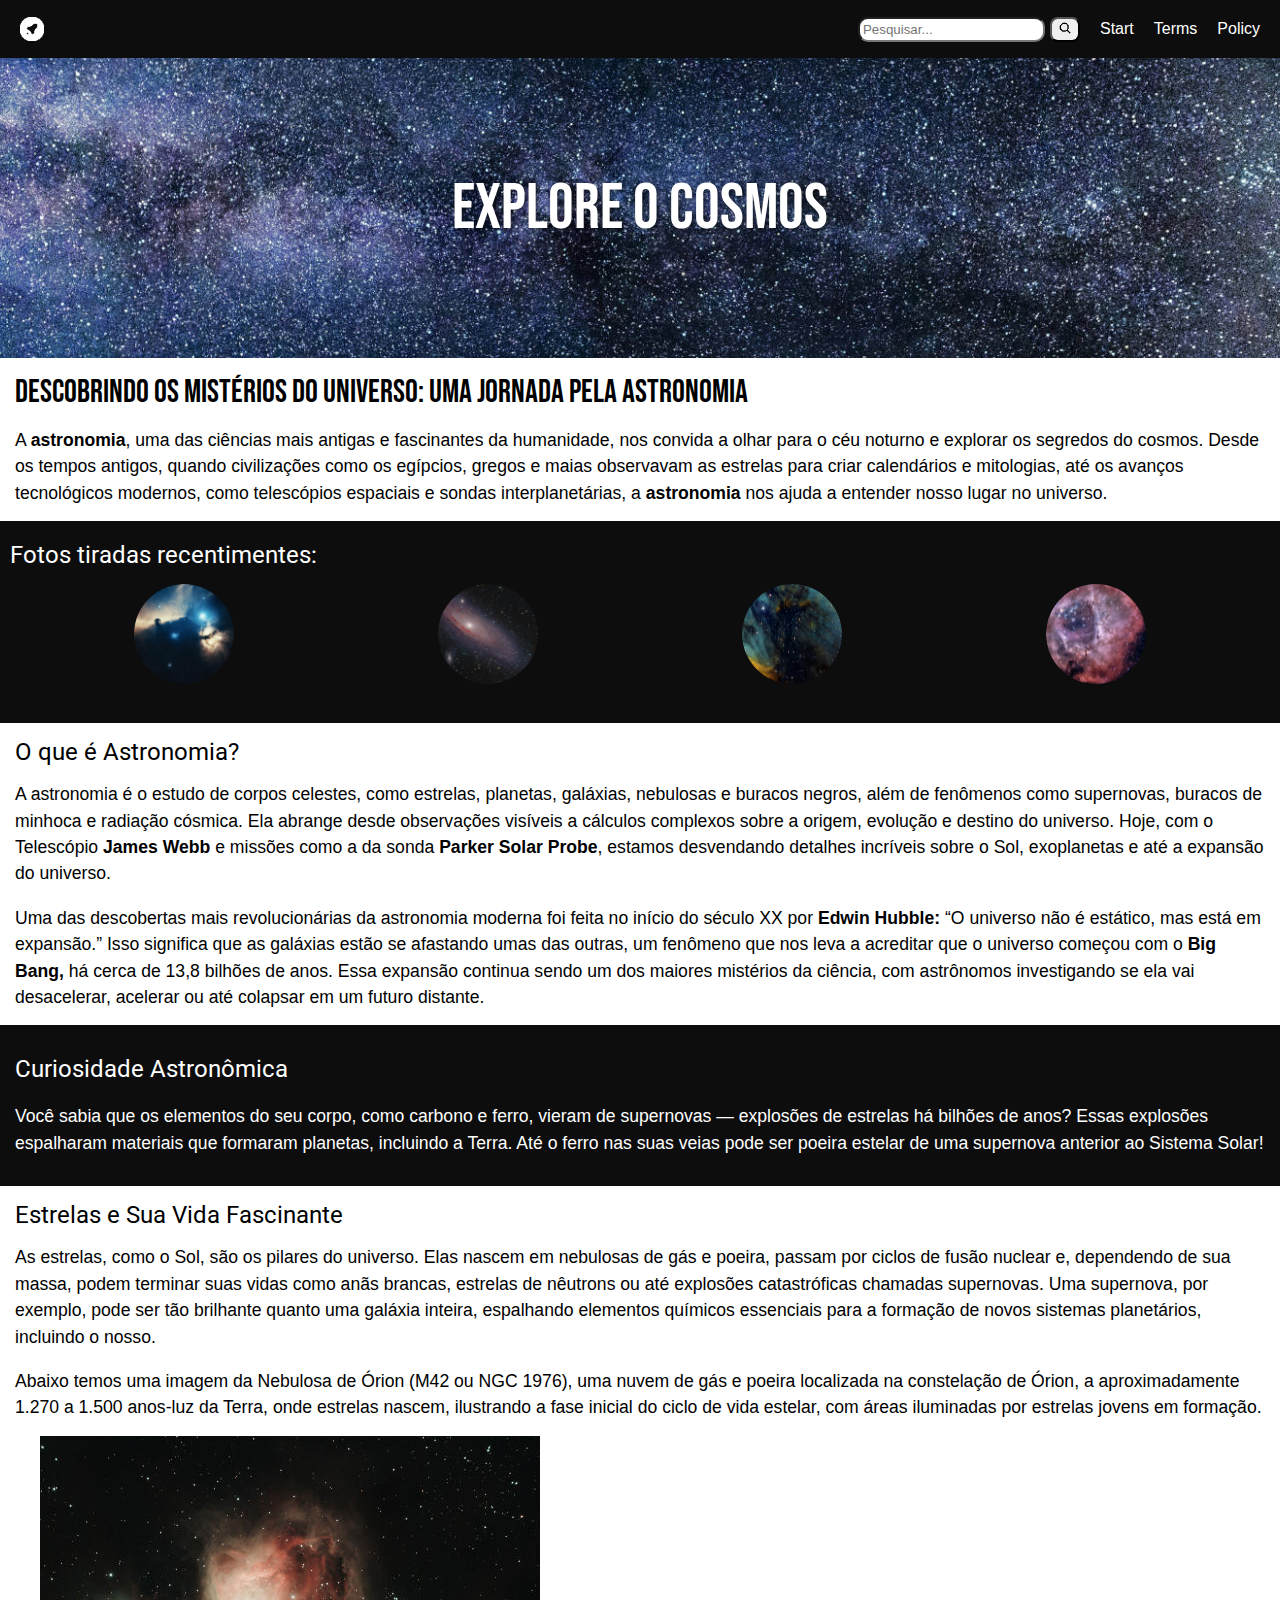
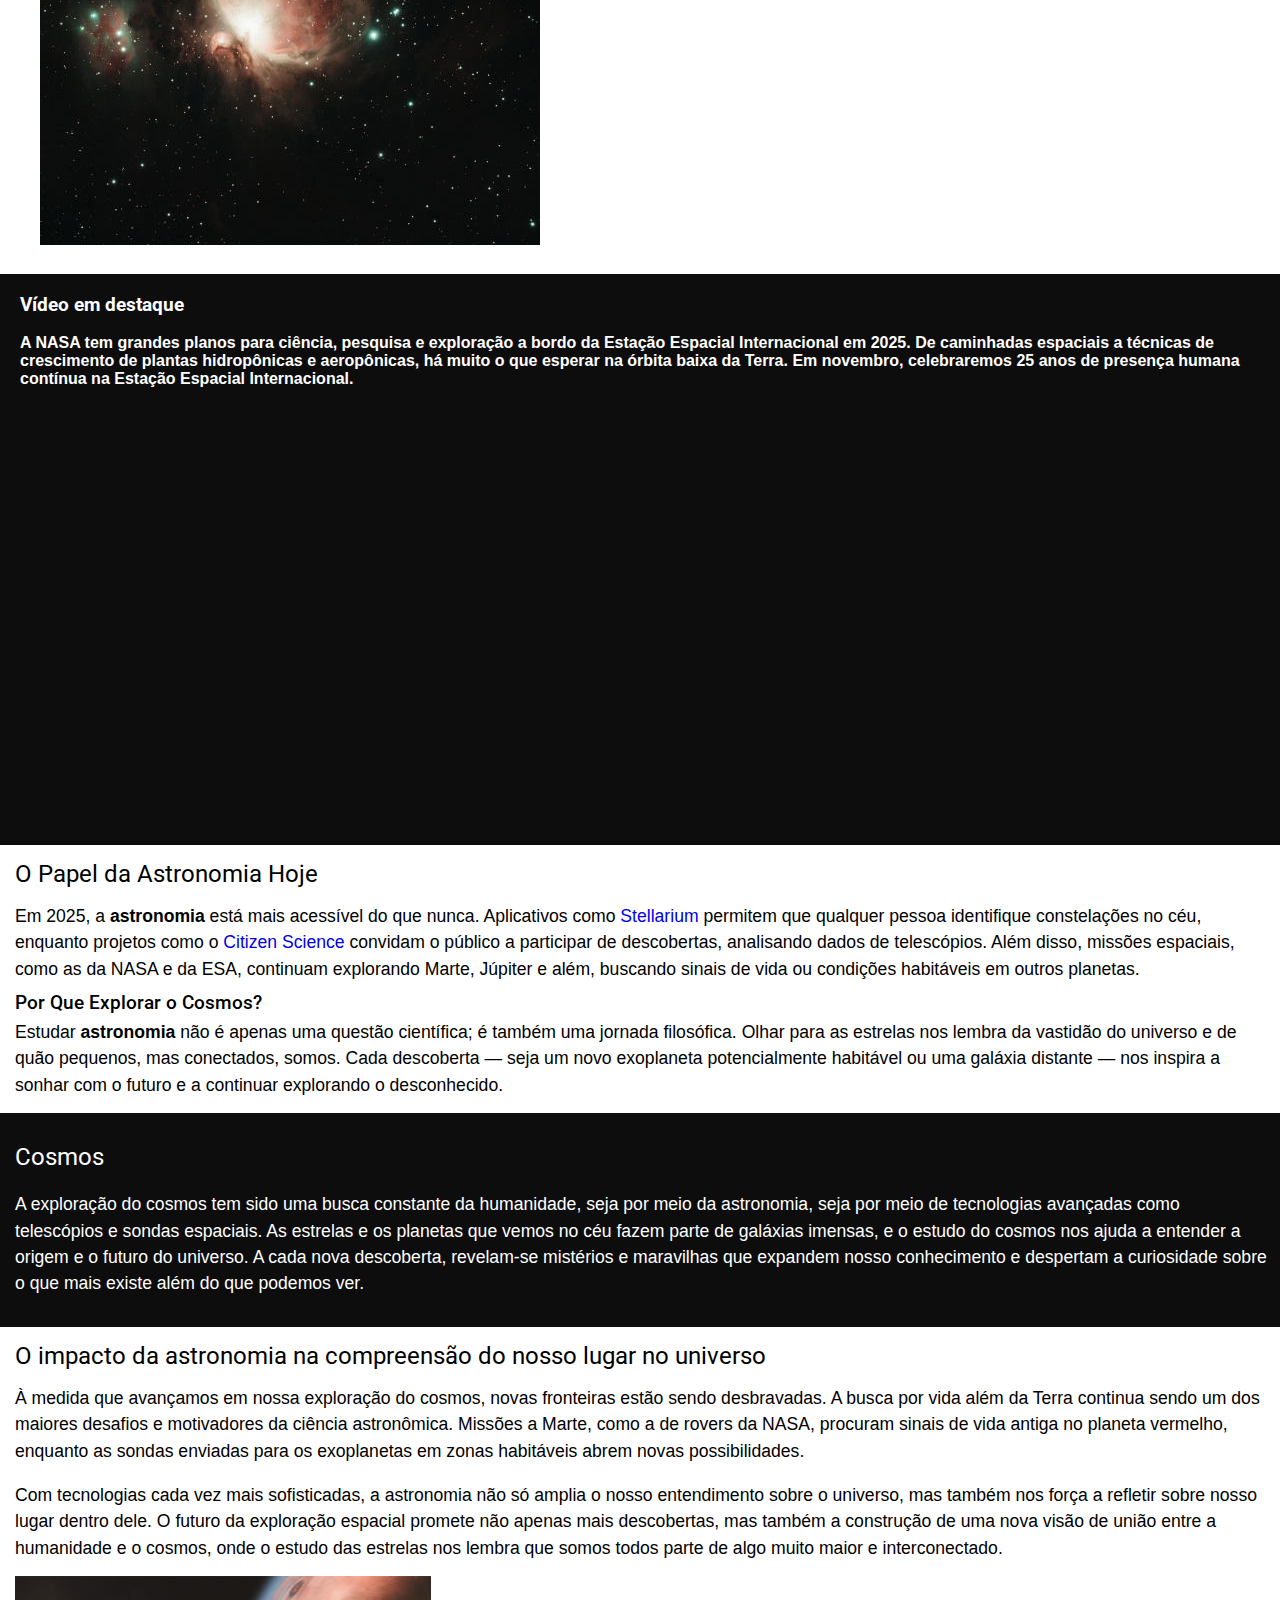
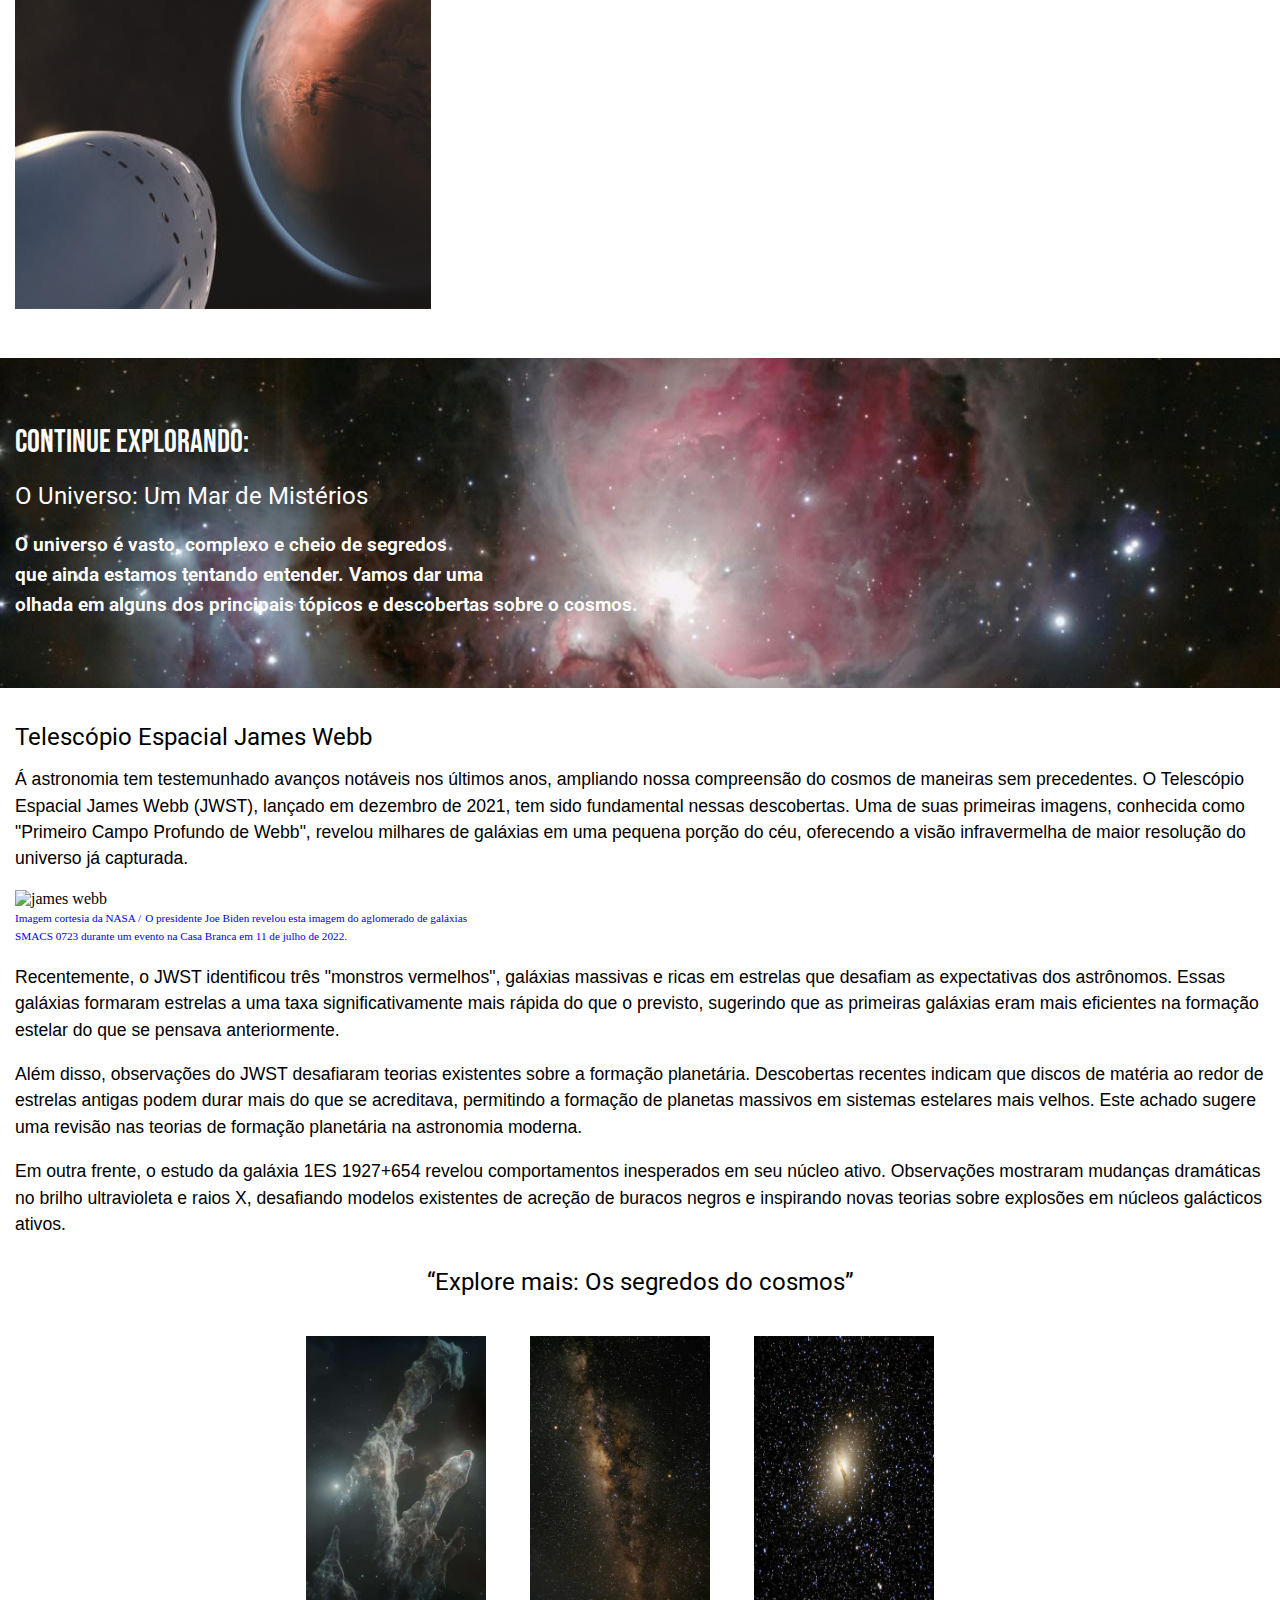
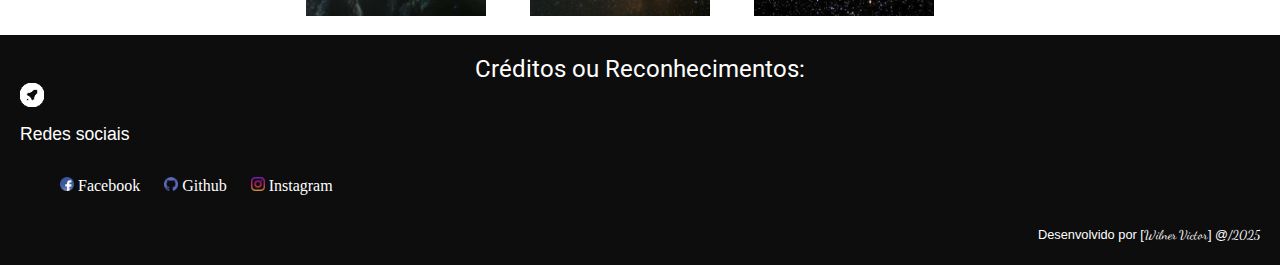
==== commit 597d73ca: "Atualização 1.4" ====
--- a/Cosmic-Spectra/index.html
+++ b/Cosmic-Spectra/index.html
@@ -25,10 +25,9 @@
           <button type="button" id="botao1">
             <img src="src/imagem/lupa.png" alt="Pesquisar" width="12px" />
           </button>
-          <a class="aa1" href="index.html">Início</a>
-          <a class="aa2" href="#">Edit</a>
-          <a class="aa3" href="#">View</a>
-          <a class="aa5" href="#">Help</a>
+          <a class="aa1" href="index.html">Start</a>
+          <a class="aa2" href="#">Terms</a>
+          <a class="aa3" href="#">Policy</a>
         </div>
       </nav>
     </header>
--- a/Cosmic-Spectra/src/style.css
+++ b/Cosmic-Spectra/src/style.css
@@ -53,8 +53,7 @@
 }
 .aa1:hover,
 .aa2:hover,
-.aa3:hover,
-.aa5:hover {
+.aa3:hover {
   color: #c9c7c7;
 }
 nav > img {
@@ -356,7 +355,7 @@
   box-shadow: 0px 0px 3px 3px rgba(0, 0, 0, 0.336);
 }
 .hero2 {
-  background-image: url(imagem/universo1400px.jpg);
+  background-image: url(imagem/pilares1880.jpg);
   background-size: cover;
   background-position: center;
   height: 300px;
@@ -379,6 +378,15 @@
   margin-top: 15px;
   margin-bottom: 10px;
   font-weight: 500;
+}
+.artigo_pilares img{
+  margin-top: 20px;
+  margin-bottom: 10px;
+  transition: 0.5s;
+}
+.artigo_pilares img:hover{
+  transform: scale(1.1);
+  box-shadow: 0px 0px 3px 3px rgba(0, 0, 0, 0.336);
 }
 @media (max-width: 700px) {
   nav > a {
@@ -477,8 +485,8 @@
 @media (max-width: 700px) {
   .hero2 {
     font-size: 1.5em;
-    background-image: url(imagem/universo800px.jpg);
-  }
-}
-
-
+    background-image: url(imagem/pilares900.jpg);
+  }
+}
+
+
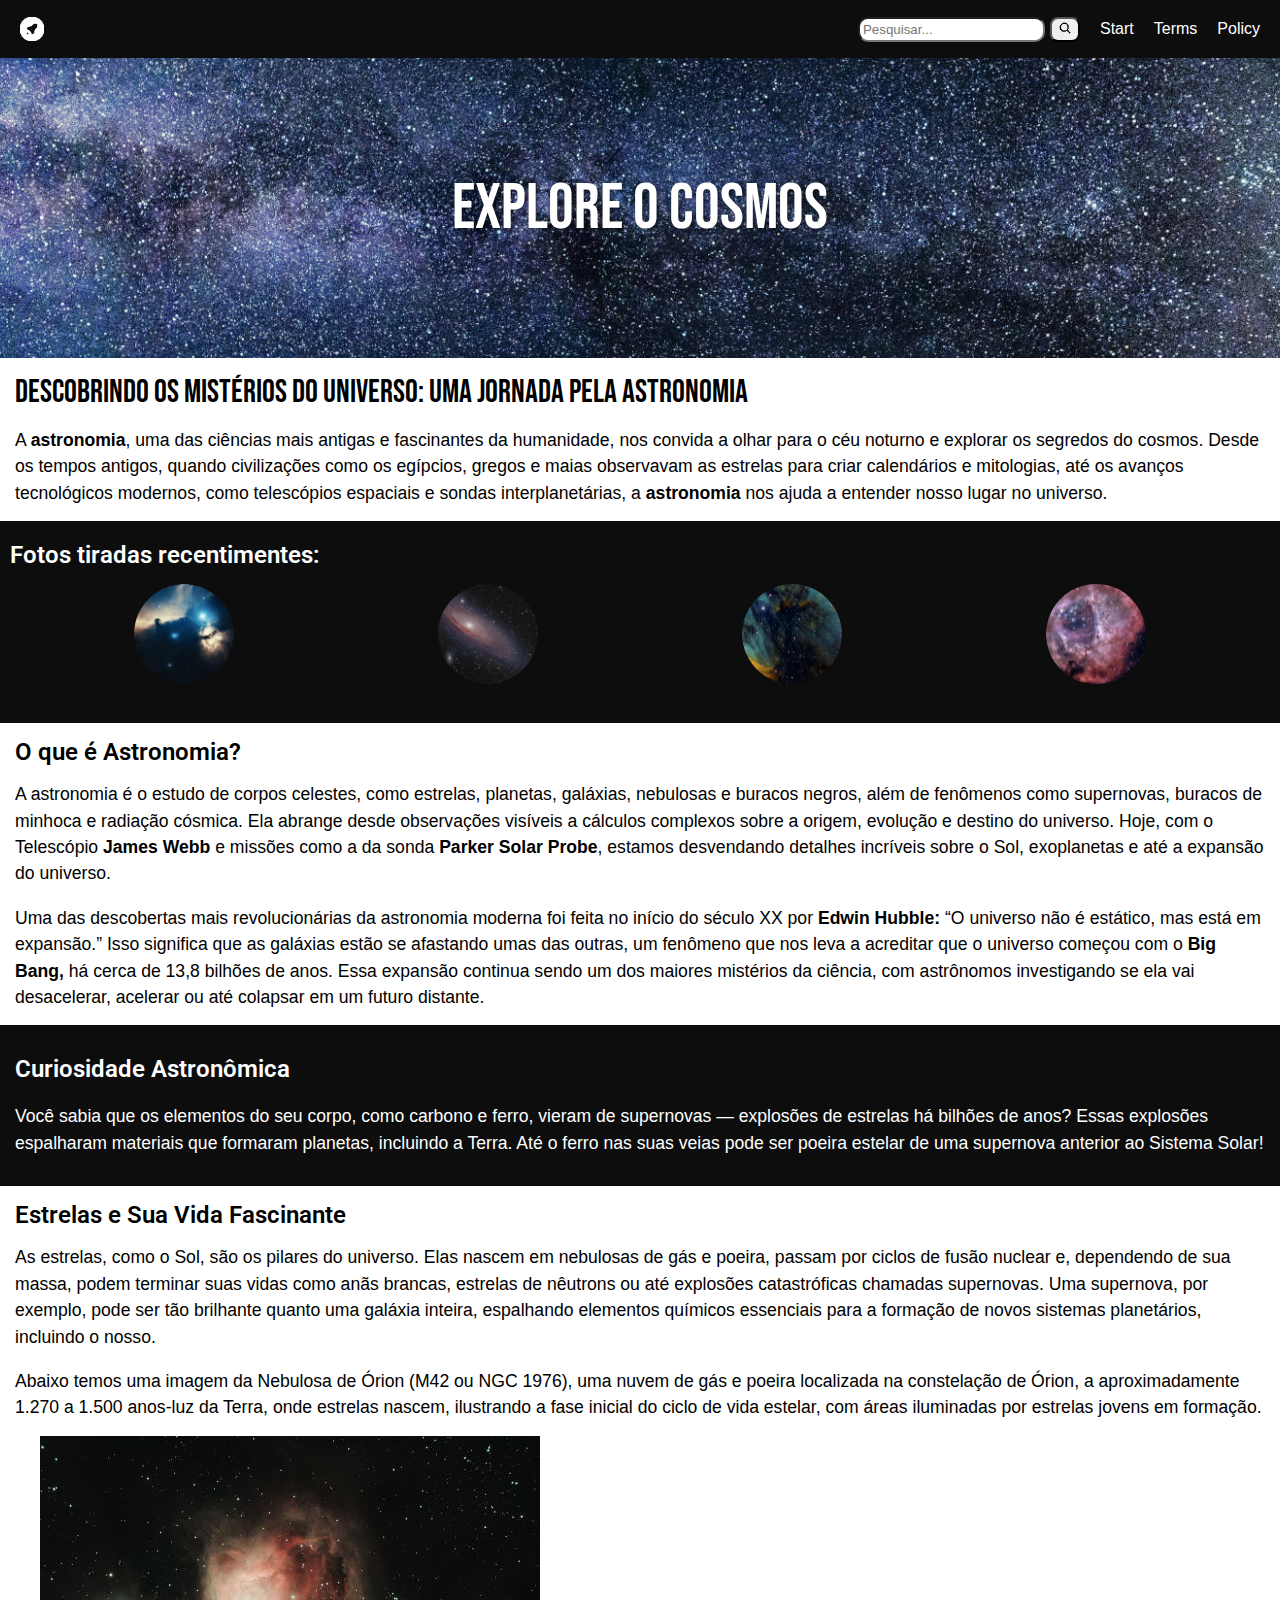
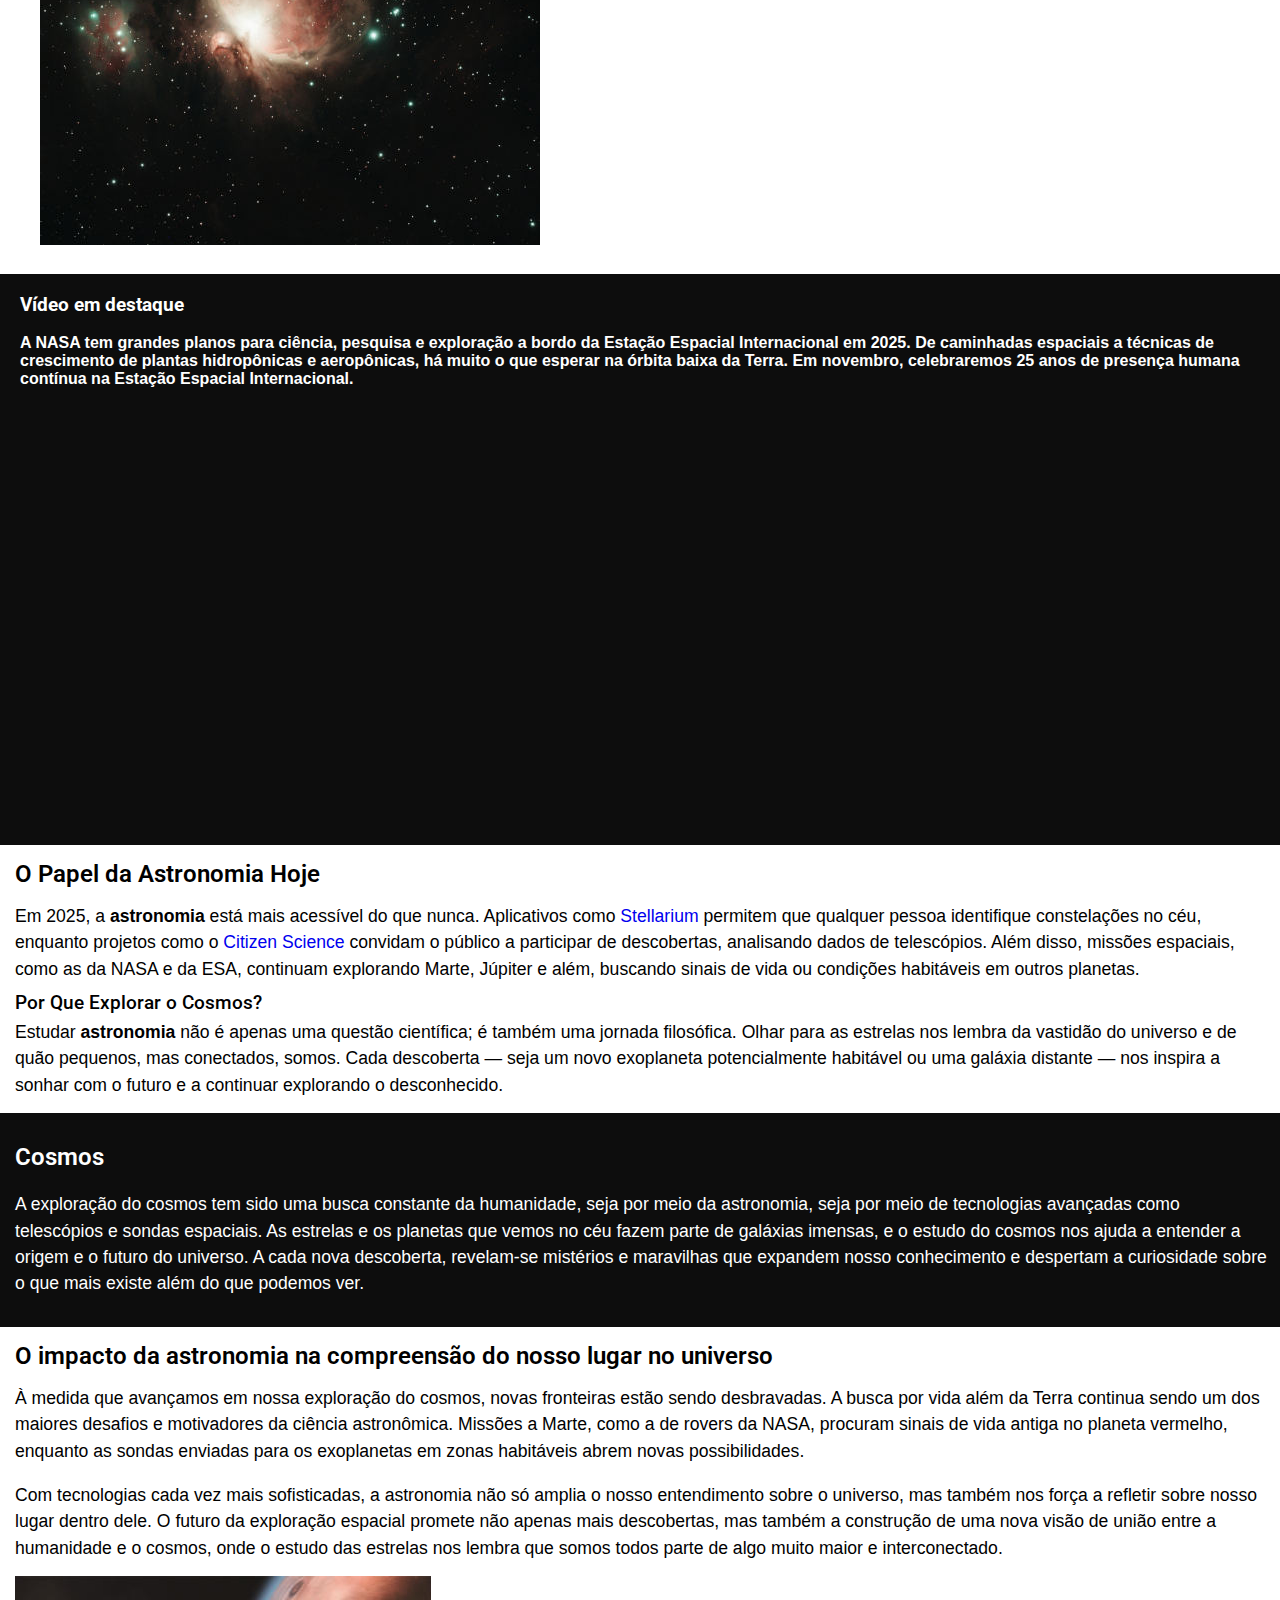
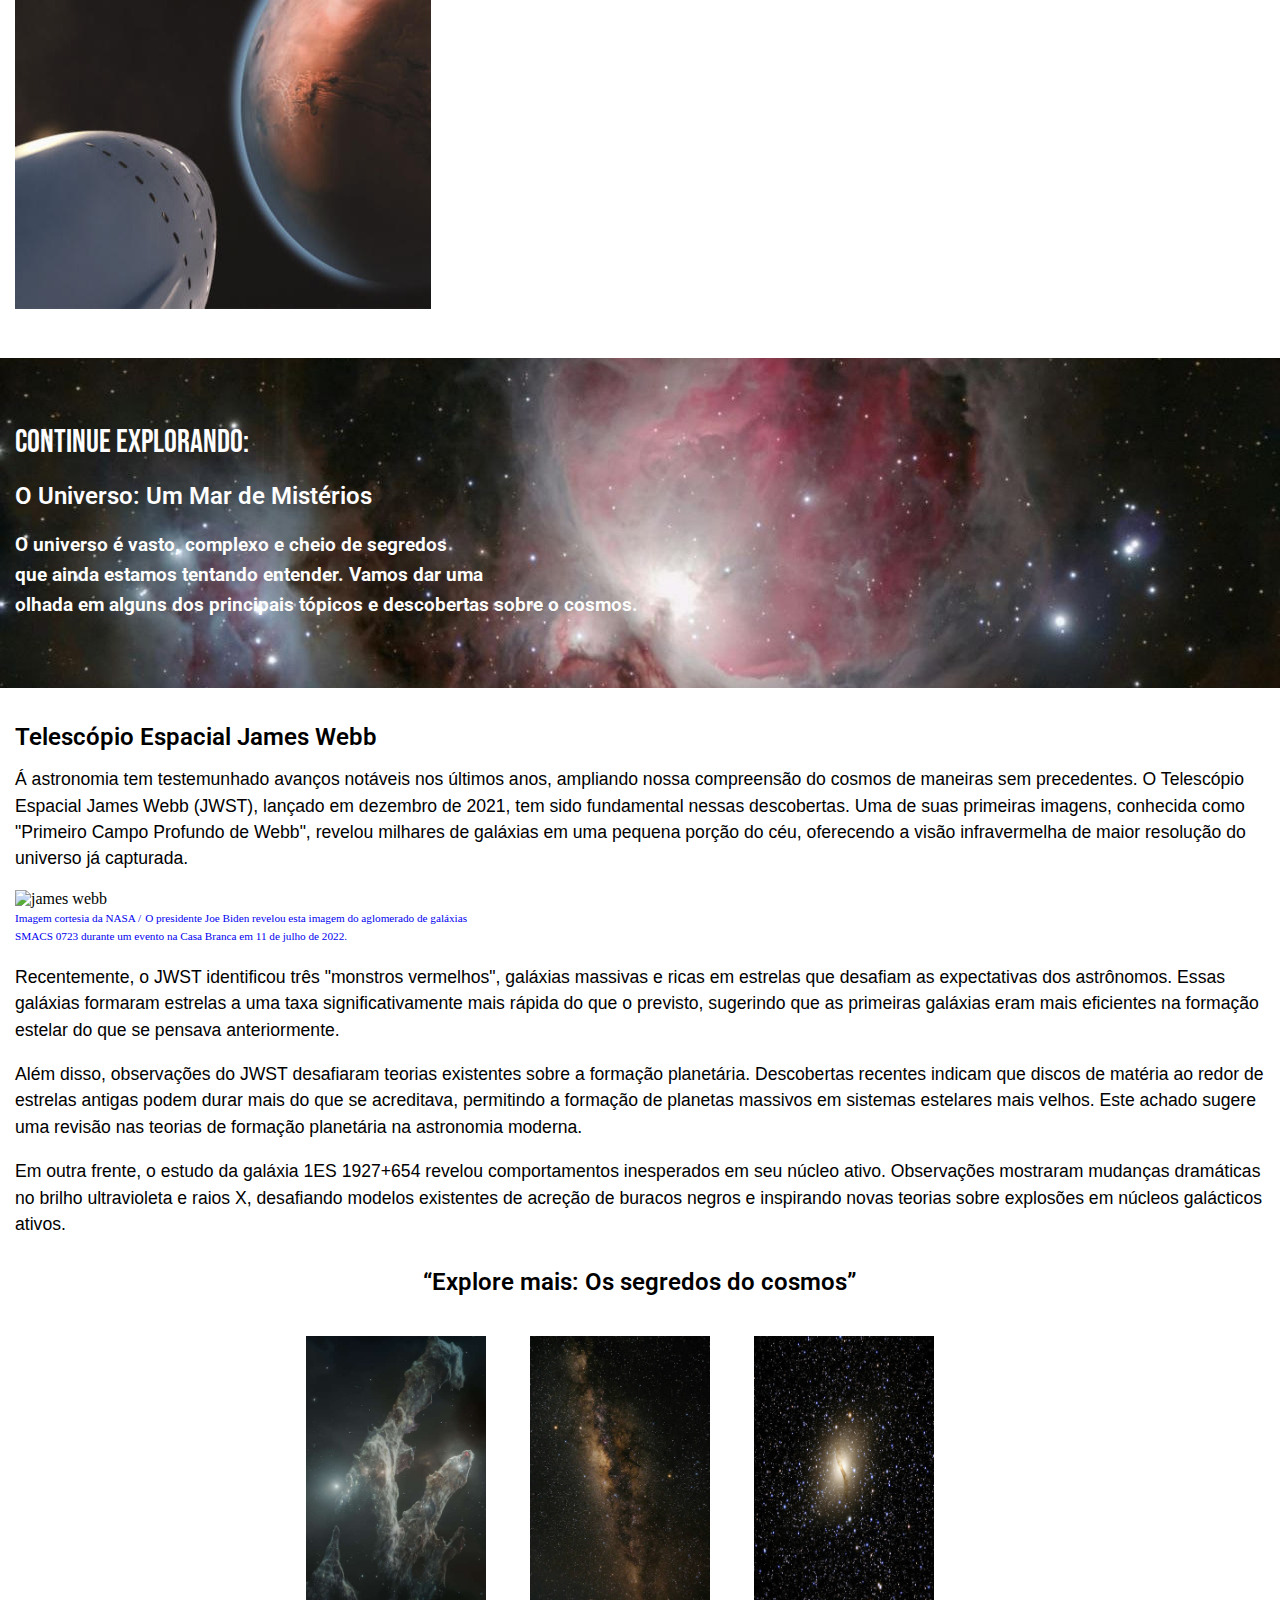
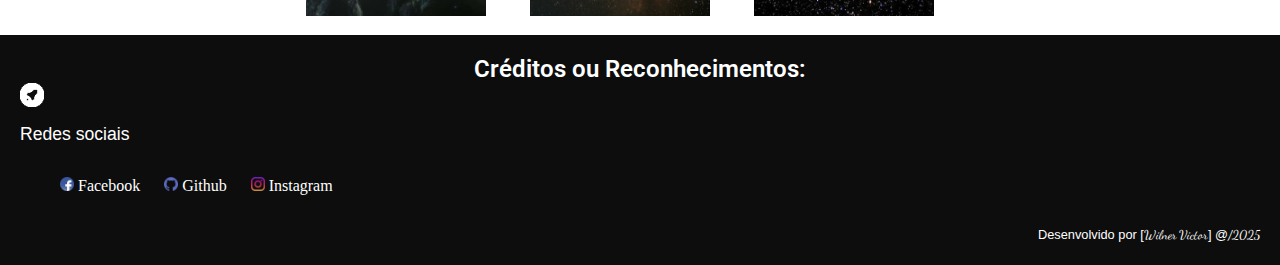
==== commit 3aaeb22b: "Atualização 1.5" ====
--- a/Cosmic-Spectra/index.html
+++ b/Cosmic-Spectra/index.html
@@ -366,8 +366,8 @@
         <article class="artigo7">
           <h2><q>Explore mais: Os segredos do cosmos</q></h2>
           <div id="pilares"><h3><a href="pilares.html">Pilares da Criação <br> Saber mais?</a></h3></div>
-          <div id="via"><h3><a href="#">Via Láctea <br> Saber mais?</a></h3></div>
-          <div id="orion"><h3><a href="#">NGC 5128<br> Saber mais?</a></h3></div>
+          <div id="via"><h3><a href="vialactar.html">Via Láctea <br> Saber mais?</a></h3></div>
+          <div id="orion"><h3><a href="ngc.html">NGC 5128<br> Saber mais?</a></h3></div>
         
         </article>
       </section>
--- a/Cosmic-Spectra/src/style.css
+++ b/Cosmic-Spectra/src/style.css
@@ -68,7 +68,7 @@
 h2 {
   font-family: var(--fonte-secudaria);
   font-optical-sizing: auto;
-  font-weight: 400;
+  font-weight: 600;
   font-style: normal;
   font-variation-settings: "wdth" 100;
 }
@@ -373,6 +373,7 @@
 .artigo_pilares h2{
   margin-top: 15px;
   margin-bottom: 10px;
+
 }
 .artigo_pilares h3{
   margin-top: 15px;
@@ -487,6 +488,88 @@
     font-size: 1.5em;
     background-image: url(imagem/pilares900.jpg);
   }
-}
-
-
+  .hero3 {
+    font-size: 1.2em;
+    background-image: url(imagem/via900.jpg);
+  }
+}
+.hero3 {
+  background-image: url(imagem/via1600.jpg);
+  background-size: cover;
+  background-position: center;
+  height: 300px;
+  display: flex;
+  justify-content: center;
+  align-items: center;
+  color: white;
+  font-family: var(--fonte-destaque);
+  font-size: 2em;
+}
+@media (max-width: 700px) {
+  .hero3 {
+    font-size: 1.5em;
+    background-image: url(imagem/via900.jpg);
+  }
+}
+.artigo_vialactea h1{
+  margin-bottom: 15px;
+  margin-top: 15px;
+}
+.artigo_vialactea h2{
+  margin-top: 15px;
+  margin-bottom: 10px;
+}
+.artigo_vialactea h3{
+  margin-top: 15px;
+  margin-bottom: 10px;
+  font-weight: 500;
+}
+.artigo_vialactea h4{
+  margin-top: 15px;
+  margin-bottom: 10px;
+  font-weight: 700;
+}
+.artigo_vialactea ul{
+  margin-top: 15px;
+  margin-bottom: 10px;
+  font-weight: 500;
+}
+.artigo_vialactea li{
+  margin-top: 15px;
+  margin-bottom: 10px;
+  font-weight: 500;
+}
+.artigo_vialactea img{
+  margin-top: 20px;
+  margin-bottom: 10px;
+  margin-left: 20px;
+  transition: 0.5s;
+}
+.artigo_vialactea img:hover{
+  transform: scale(1.1);
+  box-shadow: 0px 0px 3px 3px rgba(0, 0, 0, 0.336);
+}
+@media (max-width: 700px) {
+  .artigo_vialactea img{
+    margin-left: 10px;
+  }
+}
+.hero4 {
+  background-image: url(imagem/NGC1880.jpg);
+  background-size: cover;
+  background-position: center;
+  text-shadow: 5px 5px 10px rgba(0, 0, 0, 0.5);
+  height: 300px;
+  display: flex;
+  justify-content: center;
+  align-items: center;
+  color: white;
+  font-family: var(--fonte-destaque);
+  font-size: 2em;
+}
+@media (max-width: 700px) {
+  .artigo_vialactea img{
+    margin-left: 5px;
+    width: 300px;
+  }
+}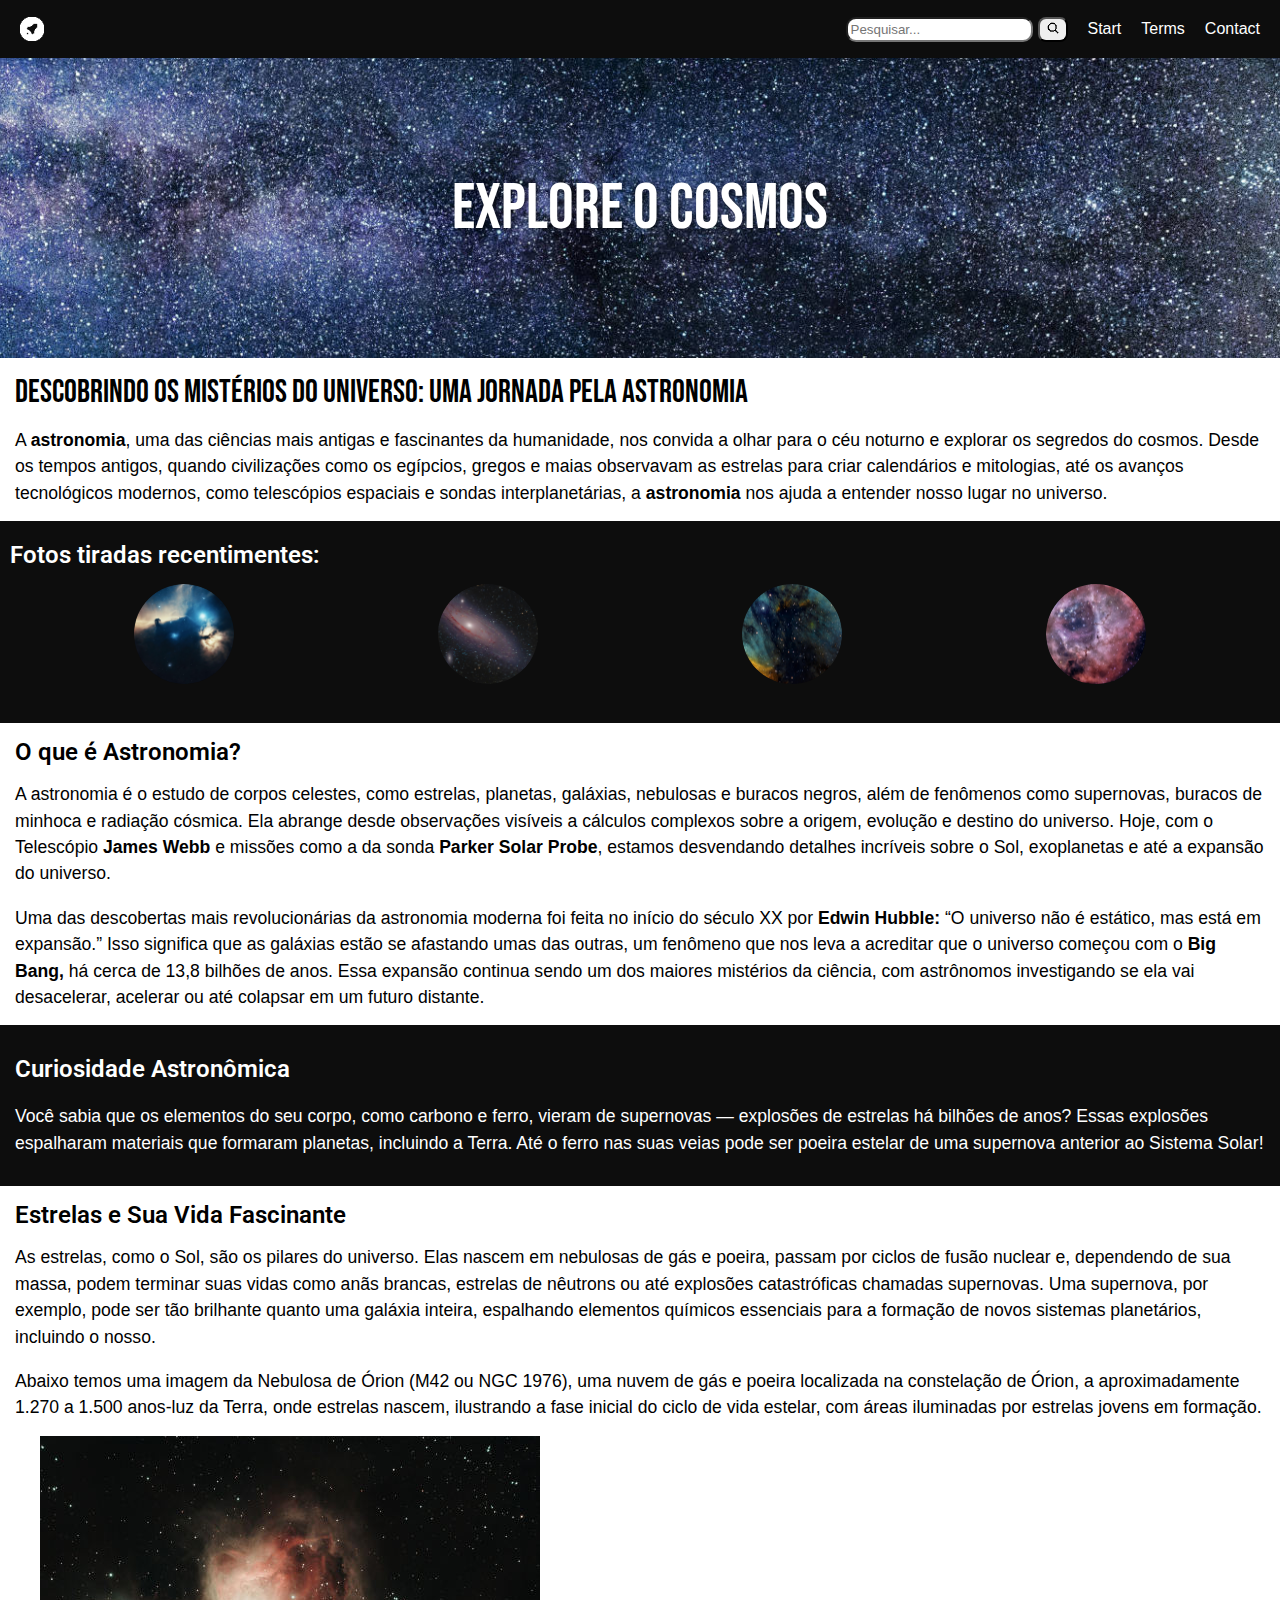
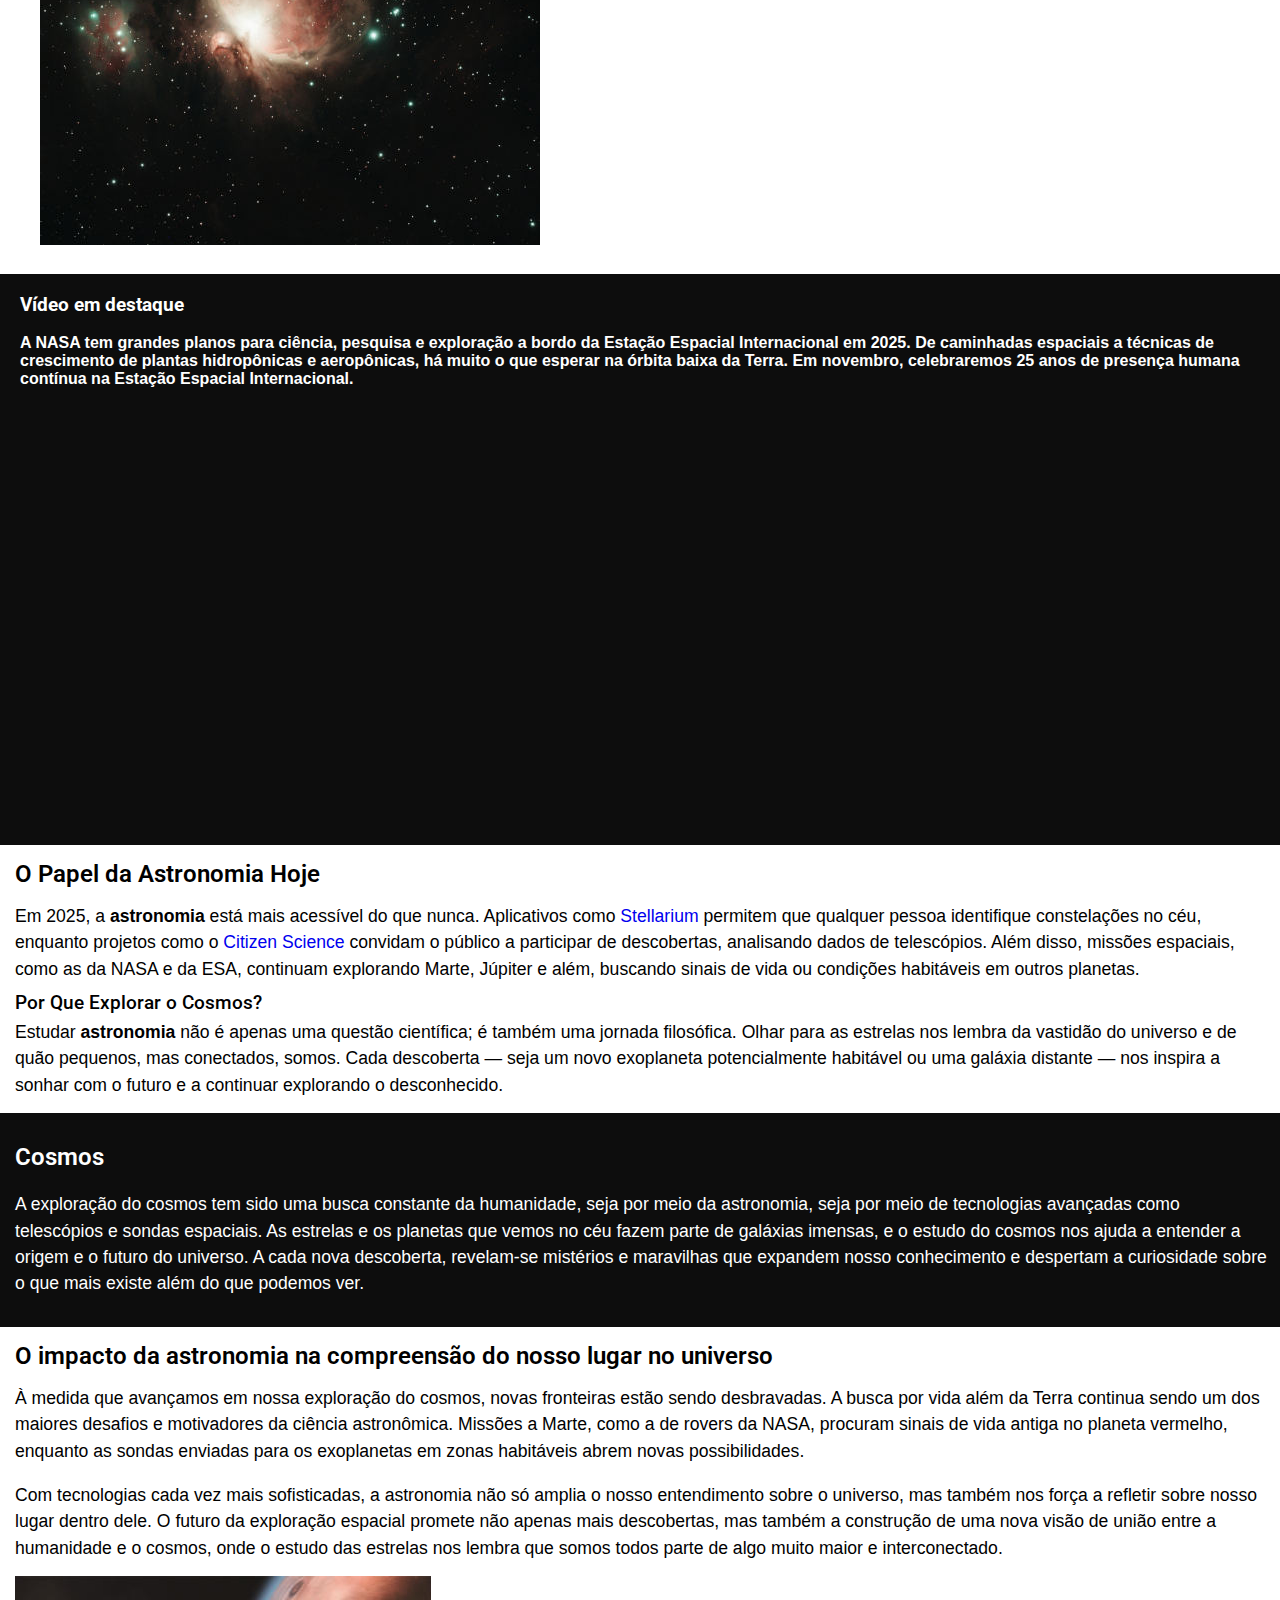
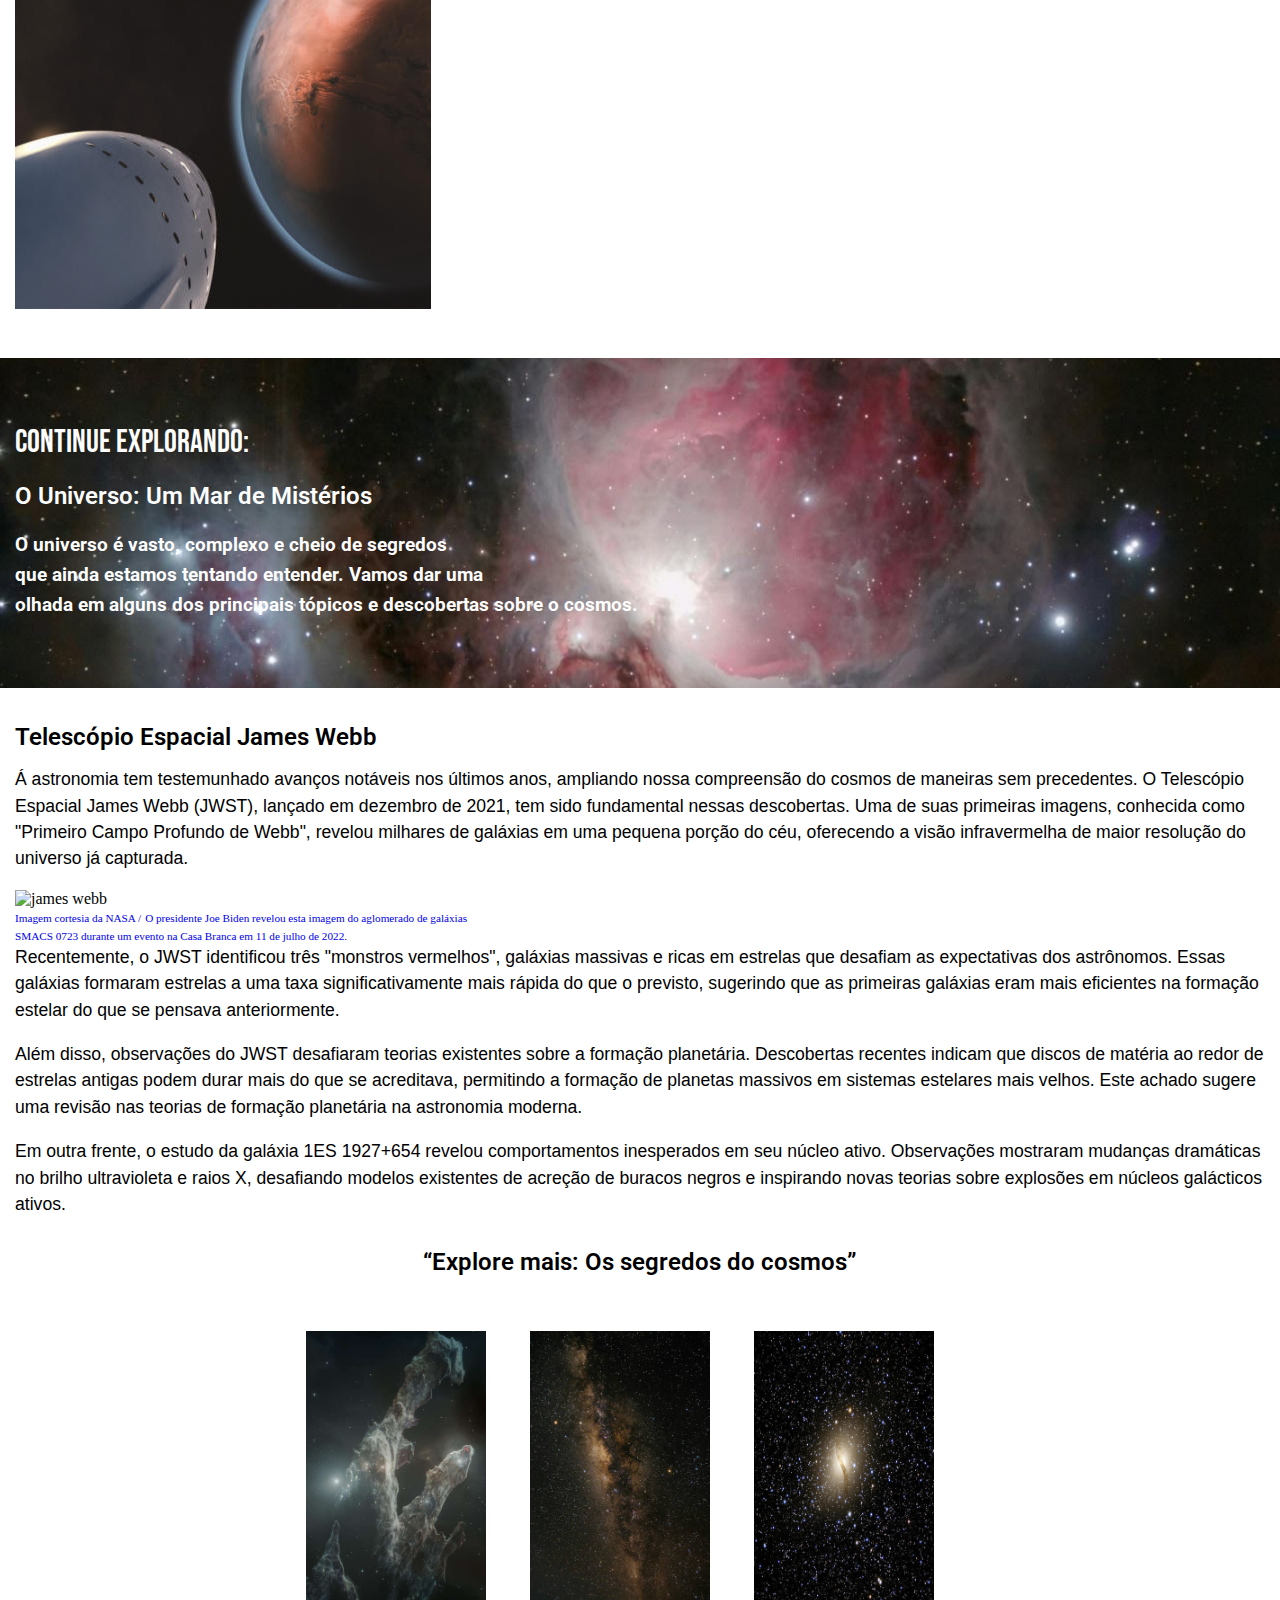
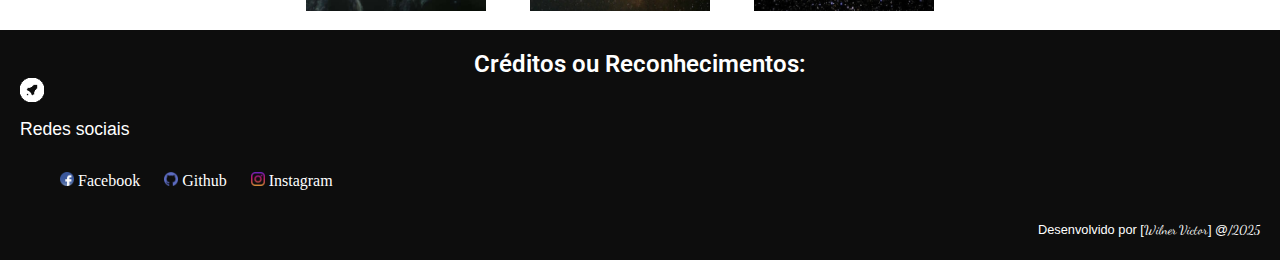
==== commit 9cec3015: "Atualização 1.5" ====
--- a/Cosmic-Spectra/index.html
+++ b/Cosmic-Spectra/index.html
@@ -25,9 +25,9 @@
           <button type="button" id="botao1">
             <img src="src/imagem/lupa.png" alt="Pesquisar" width="12px" />
           </button>
-          <a class="aa1" href="index.html">Start</a>
-          <a class="aa2" href="#">Terms</a>
-          <a class="aa3" href="#">Policy</a>
+          <a class="aa1" href="index.html" target="_self">Start</a>
+          <a class="aa2" href="terms.html" target="_self">Terms</a>
+          <a class="aa3" href="contact.html" target="_self">Contact</a>
         </div>
       </nav>
     </header>
@@ -365,9 +365,9 @@
       <section>
         <article class="artigo7">
           <h2><q>Explore mais: Os segredos do cosmos</q></h2>
-          <div id="pilares"><h3><a href="pilares.html">Pilares da Criação <br> Saber mais?</a></h3></div>
-          <div id="via"><h3><a href="vialactar.html">Via Láctea <br> Saber mais?</a></h3></div>
-          <div id="orion"><h3><a href="ngc.html">NGC 5128<br> Saber mais?</a></h3></div>
+          <div id="pilares"><h3><a href="pilares.html" target="_self">Pilares da Criação <br> Saber mais?</a></h3></div>
+          <div id="via"><h3><a href="vialactar.html" target="_self">Via Láctea <br> Saber mais?</a></h3></div>
+          <div id="orion"><h3><a href="ngc.html" target="_self">NGC 5128<br> Saber mais?</a></h3></div>
         
         </article>
       </section>
--- a/Cosmic-Spectra/src/style.css
+++ b/Cosmic-Spectra/src/style.css
@@ -296,11 +296,12 @@
   text-decoration: none;
   font-size: 0.7em;
 }
-#pnasa {
-  margin-top: 20px;
-}
+
 .artigo7 {
   text-align: center;
+}
+.artigo7 > h2 {
+  margin-bottom: 15px;
 }
 .artigo7 > div {
   margin-top: 40px;
@@ -389,6 +390,53 @@
   transform: scale(1.1);
   box-shadow: 0px 0px 3px 3px rgba(0, 0, 0, 0.336);
 }
+.artigo_termos{
+  margin: 5px;
+}
+.artigo_termos h1{
+  margin-top: 15px;
+  margin-bottom: 15px;
+}
+.artigo_termos h2{
+  margin-top: 15px;
+  margin-bottom: 10px;
+}
+.artigo_termos h3{
+  margin-top: 15px;
+  margin-bottom: 10px;
+  font-weight: 500;
+}
+.artigo_termos li{
+  font-family: var(--fonte-padrao);
+
+}
+.artigo_termos a{
+  text-decoration: none;
+}
+.artigo_termos a:hover{
+  text-decoration: underline;
+}
+#hero6{
+  background-image: url('imagem/fundo_t.jpg');
+  background-position: center center;
+  background-repeat: no-repeat;
+  background-size: cover;
+  background-attachment: fixed;
+  height: 100vh;
+  color: white;
+  padding-left: 15px;
+  padding-right: 15px;
+}
+#hero6 h1{
+  text-align: center;
+  padding: 30px 10px;
+}
+#hero6 h2{
+padding-bottom: 20px;
+}
+#hero6 h3{
+  padding-bottom: 20px;
+}
 @media (max-width: 700px) {
   nav > a {
     padding: 3px;
